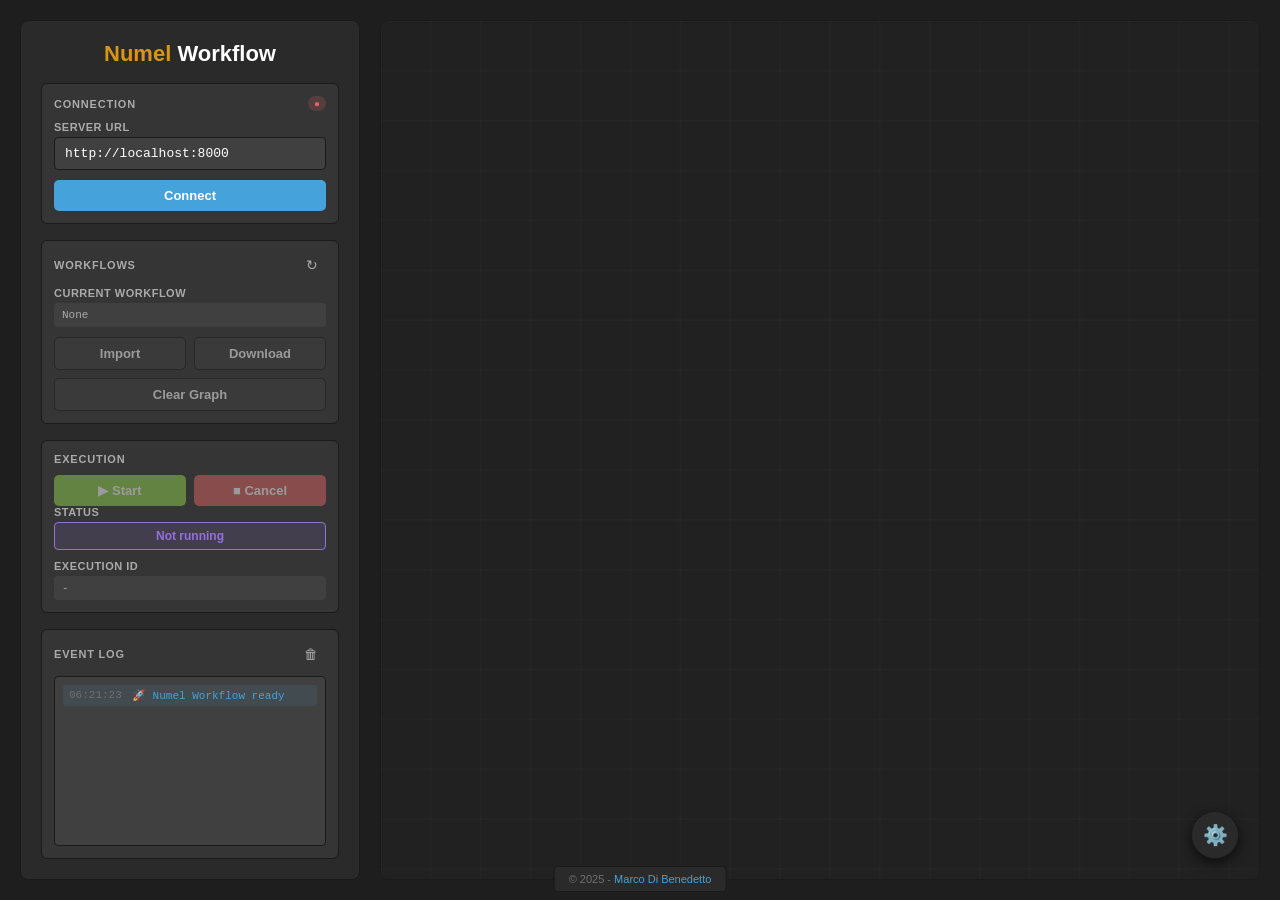
==== web/index.html @ e230c74b "mods." ====
<!DOCTYPE html>
<html lang="en">
	<head>
		<meta charset="UTF-8">
		<meta name="viewport" content="width=device-width, initial-scale=1.0">
		<title>Numel Workflow</title>

		<link rel="stylesheet" href="schemagraph/schemagraph-themes.css">
		<link rel="stylesheet" href="schemagraph/schemagraph-canvas.css">
		<link rel="stylesheet" href="schemagraph/schemagraph-ui.css">
		<link rel="stylesheet" href="numel-workflow.css">
	</head>
	<body>
		<!-- Left Panel: Controls -->
		<div class="nw-panel">
			<h1 class="nw-title">
				<span class="nw-brand">Numel</span> Workflow
			</h1>

			<!-- Connection Section -->
			<section class="nw-section">
				<div class="nw-section-header">
					<h3 class="nw-section-title">Connection</h3>
					<span id="wsStatus" class="nw-ws-badge disconnected">●</span>
				</div>
				<div class="nw-field">
					<label for="serverUrl">Server URL</label>
					<input type="url" id="serverUrl" value="http://localhost:8000" placeholder="http://localhost:8000">
				</div>
				<button id="connectBtn" class="nw-btn nw-btn-primary nw-btn-block">
					Connect
				</button>
			</section>

			<!-- Workflow Library Section -->
			<section class="nw-section">
				<div class="nw-section-header">
					<h3 class="nw-section-title">Workflows</h3>
					<button id="refreshListBtn" class="nw-btn-icon" title="Refresh list">↻</button>
				</div>

				<!-- Mode Switch -->
				<div class="nw-switch-row" style="display: none;">
					<label class="nw-switch">
						<input type="checkbox" id="singleModeSwitch" checked>
						<span class="nw-switch-slider"></span>
					</label>
					<span class="nw-switch-label">Single workflow mode</span>
				</div>

				<!-- Multi-workflow controls (default) -->
				<div id="multiWorkflowControls" style="display: none;">
					<select id="workflowSelect" class="nw-select" disabled>
						<option value="">-- Select workflow --</option>
					</select>
					<div class="nw-btn-row">
						<button id="loadWorkflowBtn" class="nw-btn nw-btn-secondary" disabled>Load</button>
						<button id="uploadWorkflowBtn" class="nw-btn nw-btn-secondary" disabled>Upload</button>
						<button id="downloadWorkflowBtn" class="nw-btn nw-btn-secondary" disabled>Download</button>
						<button id="removeWorkflowBtn" class="nw-btn nw-btn-danger" disabled>Remove</button>
					</div>
				</div>

				<!-- Single workflow controls -->
				<div id="singleWorkflowControls">
					<div class="nw-field">
						<label>Current Workflow</label>
						<div id="singleWorkflowName" class="nw-mono-text">None</div>
					</div>
					<div class="nw-btn-row">
						<button id="singleImportBtn" class="nw-btn nw-btn-secondary" disabled>Import</button>
						<button id="singleDownloadBtn" class="nw-btn nw-btn-secondary" disabled>Download</button>
					</div>
				</div>

				<!-- Clear button (both modes) -->
				<button id="clearWorkflowBtn" class="nw-btn nw-btn-secondary nw-btn-block" disabled style="margin-top: 8px;">
					Clear Graph
				</button>

				<input type="file" id="workflowFileInput" accept=".json" style="display:none;">
				<input type="file" id="singleWorkflowFileInput" accept=".json" style="display:none;">
			</section>

			<!-- Execution Section -->
			<section class="nw-section">
				<div class="nw-section-header">
					<h3 class="nw-section-title">Execution</h3>
				</div>
				<div class="nw-btn-row">
					<button id="startBtn" class="nw-btn nw-btn-success" disabled>▶ Start</button>
					<button id="cancelBtn" class="nw-btn nw-btn-danger" disabled>■ Cancel</button>
				</div>
				<div class="nw-field">
					<label>Status</label>
					<div id="execStatus" class="nw-status idle">Not running</div>
				</div>
				<div class="nw-field">
					<label>Execution ID</label>
					<div id="execId" class="nw-mono-text">-</div>
				</div>
			</section>

			<!-- Event Log Section -->
			<section class="nw-section nw-section-grow">
				<div class="nw-section-header">
					<h3 class="nw-section-title">Event Log</h3>
					<button id="clearLogBtn" class="nw-btn-icon" title="Clear log">🗑</button>
				</div>
				<div id="eventLog" class="nw-event-log"></div>
			</section>
		</div>

		<!-- Right Panel: Graph Canvas -->
		<div class="nw-canvas-panel">
			<div class="sg-canvas-container">
				<canvas id="sg-main-canvas"></canvas>
				<div id="sg-contextMenu" class="sg-context-menu"></div>
				<input type="text" id="sg-nodeInput" class="sg-node-input-overlay">
			</div>
		</div>

		<!-- Remove Confirmation Modal -->
		<div id="removeModal" class="nw-modal" style="display:none;">
			<div class="nw-modal-content">
				<div class="nw-modal-header">
					<h3>Remove Workflow</h3>
					<button id="closeRemoveModalBtn" class="nw-modal-close">&times;</button>
				</div>
				<div class="nw-modal-body">
					<p id="removeModalPrompt">Are you sure you want to remove this workflow?</p>
				</div>
				<div class="nw-modal-footer">
					<button id="cancelRemoveBtn" class="nw-btn nw-btn-secondary">Cancel</button>
					<button id="confirmRemoveBtn" class="nw-btn nw-btn-danger">Remove</button>
				</div>
			</div>
		</div>

		<!-- User Input Modal -->
		<div id="userInputModal" class="nw-modal" style="display:none;">
			<div class="nw-modal-content">
				<div class="nw-modal-header">
					<h3>User Input Required</h3>
					<button id="closeModalBtn" class="nw-modal-close">&times;</button>
				</div>
				<div class="nw-modal-body">
					<p id="userInputPrompt">Please provide input:</p>
					<textarea id="userInputField" class="nw-textarea" rows="4"></textarea>
				</div>
				<div class="nw-modal-footer">
					<button id="cancelInputBtn" class="nw-btn nw-btn-secondary">Cancel</button>
					<button id="submitInputBtn" class="nw-btn nw-btn-primary">Submit</button>
				</div>
			</div>
		</div>

		<!-- Footer -->
		<div class="nw-footer">
			© 2025 - <a href="mailto:marco.dibenedetto@isti.cnr.it">Marco Di Benedetto</a>
		</div>

		<!--
		<div style="display: none;">
			<div class="sg-schema-manager">
				<div class="sg-schema-manager-title">📋 Registered Schemas:</div>
				<div id="sg-schemaList"></div>
			</div>
			<div class="sg-node-types" id="sg-nodeTypes">
				<strong>Registered Node Types:</strong> <span id="sg-nodeTypesList">None</span>
			</div>
		</div>
		-->

		<!-- Scripts -->
		<script src="schemagraph/schemagraph.js"></script>
		<script src="schemagraph/schemagraph-extensions-core.js"></script>
		<script src="schemagraph/schemagraph-events-ext.js"></script>
		<script src="schemagraph/schemagraph-interactive-ext.js"></script>
		<script src="schemagraph/schemagraph-decorators-ext.js"></script>
		<script src="schemagraph/schemagraph-chat-ext.js"></script>
		<script src="schemagraph/schemagraph-media-preview-ext.js"></script>
		<script src="schemagraph/schemagraph-data-ext.js"></script>
		<script src="schemagraph/schemagraph-preview-ext.js"></script>
		<script src="schemagraph/schemagraph-workflow-ext.js"></script>

		<script src="numel-workflow.js"></script>
		<script src="numel-workflow-ui.js"></script>
	</body>
</html>
---- web/schemagraph/schemagraph-themes.css ----
/* ========================================================================
   SCHEMAGRAPH THEMES - Theme Variables Only
   Can be included standalone for theme support
   ======================================================================== */

:root {
  /* Dark Theme (Default) */
  --sg-bg-primary: #1e1e1e;
  --sg-bg-secondary: #2a2a2a;
  --sg-bg-tertiary: #353535;
  --sg-bg-quaternary: #404040;
  --sg-canvas-bg: #212121;
  
  --sg-border-color: #1a1a1a;
  --sg-border-highlight: #46a2da;
  
  --sg-text-primary: #ffffff;
  --sg-text-secondary: #aaaaaa;
  --sg-text-tertiary: #707070;
  --sg-text-quaternary: #505050;
  
  --sg-node-bg: #2a2a2a;
  --sg-node-bg-selected: #354a5f;
  --sg-node-header: #4a5568;
  --sg-node-shadow: rgba(0, 0, 0, 0.5);
  
  --sg-accent-blue: #46a2da;
  --sg-accent-blue-light: #82c4ec;
  --sg-accent-purple: #9370db;
  --sg-accent-purple-light: #b19cd9;
  --sg-accent-green: #92d050;
  --sg-accent-red: #dc6464;
  --sg-accent-orange: #d89614;
  --sg-accent-yellow: #ffd700;
  
  --sg-slot-input: #7a7;
  --sg-slot-output: #66d;
  --sg-slot-default: #999;
  --sg-slot-connected: #afa;
  
  --sg-link-color: #9a9;
  --sg-link-selected: #efe;
  
  --sg-error-bg: rgba(220, 100, 100, 0.2);
  --sg-error-border: #dc6464;
  --sg-error-text: #ff9999;
  
  --sg-grid-color: rgba(255, 255, 255, 0.03);
}

[data-theme="light"] {
  --sg-bg-primary: #f0f0f0;
  --sg-bg-secondary: #ffffff;
  --sg-bg-tertiary: #e8e8e8;
  --sg-bg-quaternary: #d8d8d8;
  --sg-canvas-bg: #e8e8e8;
  
  --sg-border-color: #c0c0c0;
  --sg-border-highlight: #2563eb;
  
  --sg-text-primary: #1a1a1a;
  --sg-text-secondary: #4a4a4a;
  --sg-text-tertiary: #808080;
  --sg-text-quaternary: #a0a0a0;
  
  --sg-node-bg: #ffffff;
  --sg-node-bg-selected: #e3f2fd;
  --sg-node-header: #90caf9;
  --sg-node-shadow: rgba(0, 0, 0, 0.2);
  
  --sg-accent-blue: #2196f3;
  --sg-accent-blue-light: #64b5f6;
  --sg-accent-purple: #9c27b0;
  --sg-accent-purple-light: #ba68c8;
  --sg-accent-green: #4caf50;
  --sg-accent-red: #f44336;
  --sg-accent-orange: #ff9800;
  --sg-accent-yellow: #ffc107;
  
  --sg-slot-input: #4a4;
  --sg-slot-output: #44a;
  --sg-slot-default: #888;
  --sg-slot-connected: #6c6;
  
  --sg-link-color: #888;
  --sg-link-selected: #333;
  
  --sg-error-bg: rgba(244, 67, 54, 0.1);
  --sg-error-border: #f44336;
  --sg-error-text: #c62828;
  
  --sg-grid-color: rgba(0, 0, 0, 0.05);
}

[data-theme="ocean"] {
  --sg-bg-primary: #0d1b2a;
  --sg-bg-secondary: #1b263b;
  --sg-bg-tertiary: #273852;
  --sg-bg-quaternary: #344966;
  --sg-canvas-bg: #0d1b2a;
  
  --sg-border-color: #1b263b;
  --sg-border-highlight: #00b4d8;
  
  --sg-text-primary: #e0fbfc;
  --sg-text-secondary: #b0d8e0;
  --sg-text-tertiary: #778da9;
  --sg-text-quaternary: #415a77;
  
  --sg-node-bg: #1b263b;
  --sg-node-bg-selected: #2d4a68;
  --sg-node-header: #415a77;
  --sg-node-shadow: rgba(0, 0, 0, 0.6);
  
  --sg-accent-blue: #00b4d8;
  --sg-accent-blue-light: #48cae4;
  --sg-accent-purple: #7209b7;
  --sg-accent-purple-light: #9d4edd;
  --sg-accent-green: #06ffa5;
  --sg-accent-red: #e63946;
  --sg-accent-orange: #f77f00;
  --sg-accent-yellow: #ffd60a;
  
  --sg-slot-input: #06ffa5;
  --sg-slot-output: #00b4d8;
  --sg-slot-default: #778da9;
  --sg-slot-connected: #48cae4;
  
  --sg-link-color: #48cae4;
  --sg-link-selected: #90e0ef;
  
  --sg-error-bg: rgba(230, 57, 70, 0.2);
  --sg-error-border: #e63946;
  --sg-error-text: #ff6b6b;
  
  --sg-grid-color: rgba(0, 180, 216, 0.05);
}
---- web/schemagraph/schemagraph-canvas.css ----
/* ========================================================================
   SCHEMAGRAPH CANVAS - Core Canvas & Graph Functionality
   Can be included standalone for embedding the graph in other pages
   Requires: schemagraph-themes.css
   ======================================================================== */

/* Canvas Container */
.sg-canvas-container {
  display: flex;
  justify-content: center;
  align-items: center;
  position: relative;
  width: 100%;
  height: 100%;
  overflow: hidden;
  background: var(--sg-canvas-bg, #212121);
  border-radius: 6px;
}

.sg-canvas-container canvas {
  display: block;
  cursor: default;
  width: 100%;
  height: 100%;
}

.sg-canvas-container canvas.connecting {
  cursor: crosshair;
}

.sg-canvas-container canvas.dragging {
  cursor: grabbing;
}

/* Context Menu */
.sg-context-menu {
  position: fixed;
  background: var(--sg-bg-secondary, #2a2a2a);
  border: 1px solid var(--sg-border-color, #1a1a1a);
  border-radius: 4px;
  padding: 4px 0;
  min-width: 180px;
  max-height: 400px;
  overflow-y: auto;
  z-index: 1000;
  display: none;
  box-shadow: 0 4px 16px rgba(0, 0, 0, 0.6);
  font-size: 12px;
  font-family: 'Segoe UI', Tahoma, Geneva, Verdana, sans-serif;
}

.sg-context-menu.show {
  display: block;
}

.sg-context-menu-category {
  padding: 6px 12px;
  font-size: 10px;
  color: var(--sg-text-tertiary, #707070);
  font-weight: 600;
  text-transform: uppercase;
  letter-spacing: 0.5px;
  border-bottom: 1px solid var(--sg-border-color, #1a1a1a);
  margin-bottom: 2px;
  background: var(--sg-bg-tertiary, #353535);
}

.sg-context-menu-item {
  padding: 6px 16px;
  cursor: pointer;
  font-size: 12px;
  color: var(--sg-text-secondary, #aaaaaa);
  transition: all 0.1s ease;
  border-left: 3px solid transparent;
}

.sg-context-menu-item:hover {
  background: var(--sg-bg-tertiary, #353535);
  color: var(--sg-text-primary, #ffffff);
  border-left-color: var(--sg-accent-blue, #46a2da);
}

.sg-context-menu-delete {
  color: var(--sg-accent-red, #dc6464);
}

.sg-context-menu-delete:hover {
  background: var(--sg-accent-red, #dc6464);
  color: var(--sg-text-primary, #ffffff);
  border-left-color: var(--sg-accent-red, #dc6464);
}

/* Node Input Overlay */
.sg-node-input-overlay {
  position: fixed;
  background: var(--sg-bg-secondary, #2a2a2a);
  border: 2px solid var(--sg-accent-blue, #46a2da);
  padding: 8px 12px;
  font-family: 'Courier New', monospace;
  font-size: 12px;
  color: var(--sg-text-primary, #ffffff);
  outline: none;
  z-index: 1000;
  display: none;
  border-radius: 6px;
  box-shadow: 0 4px 16px rgba(0, 0, 0, 0.6), 
              0 0 0 1px rgba(70, 162, 218, 0.3);
  backdrop-filter: blur(4px);
  transition: all 0.2s ease;
}

.sg-node-input-overlay.show {
  display: block;
  animation: sg-inputFadeIn 0.2s ease;
}

.sg-node-input-overlay:focus {
  border-color: var(--sg-accent-blue-light, #82c4ec);
  box-shadow: 0 6px 20px rgba(0, 0, 0, 0.7), 
              0 0 0 3px rgba(70, 162, 218, 0.4);
}

@keyframes sg-inputFadeIn {
  from {
    opacity: 0;
    transform: translateY(-2px) scale(0.98);
  }
  to {
    opacity: 1;
    transform: translateY(0) scale(1);
  }
}

/* Zoom Indicator */
/*
.sg-zoom-indicator {
  position: fixed;
  bottom: 70px;
  right: 30px;
  background: var(--sg-bg-secondary, #2a2a2a);
  border: 1px solid var(--sg-border-color, #1a1a1a);
  padding: 6px 10px;
  border-radius: 3px;
  font-size: 11px;
  z-index: 100;
  box-shadow: 0 2px 8px rgba(0, 0, 0, 0.4);
  font-family: 'Courier New', monospace;
  font-weight: 600;
  display: flex;
  align-items: center;
  gap: 8px;
  color: var(--sg-text-primary, #ffffff);
  border-radius: 6px;
}

.sg-zoom-value {
  color: var(--sg-accent-blue, #46a2da);
}

.sg-zoom-reset-btn {
  background: var(--sg-bg-tertiary, #353535);
  color: var(--sg-text-primary, #ffffff);
  border: 1px solid var(--sg-border-color, #1a1a1a);
  padding: 2px 6px;
  border-radius: 6px;
  cursor: pointer;
  font-size: 14px;
  transition: all 0.15s ease;
  line-height: 1;
}

.sg-zoom-reset-btn:hover {
  background: var(--sg-bg-quaternary, #404040);
  border-color: var(--sg-border-highlight, #46a2da);
  transform: scale(1.1);
}

.sg-zoom-reset-btn:active {
  transform: scale(0.95);
}
*/

/* Scrollbar Styling */
.sg-context-menu::-webkit-scrollbar {
  width: 10px;
  height: 10px;
}

.sg-context-menu::-webkit-scrollbar-track {
  background: var(--sg-bg-tertiary, #353535);
}

.sg-context-menu::-webkit-scrollbar-thumb {
  background: var(--sg-bg-quaternary, #404040);
  border-radius: 2px;
}

.sg-context-menu::-webkit-scrollbar-thumb:hover {
  background: var(--sg-text-tertiary, #707070);
}

.sg-schema-toggle-btn {
  padding: 4px 8px;
  border: none;
  border-radius: 4px;
  font-size: 11px;
  cursor: pointer;
  transition: all 0.2s;
}

.sg-schema-toggle-btn.enabled {
  background: var(--sg-accent-green);
  color: white;
}

.sg-schema-toggle-btn.disabled {
  background: var(--sg-text-tertiary);
  color: var(--sg-canvas-bg);
}

.sg-schema-toggle-btn:hover {
  opacity: 0.8;
  transform: scale(1.05);
}

/* ========================================================================
   TOOLBAR - Small Corner Toggle with Floating Panel
   ======================================================================== */

/* Small toggle button in corner */
.sg-toolbar-toggle-corner {
  position: absolute;
  bottom: 20px;
  right: 20px;
  width: 48px;
  height: 48px;
  background: var(--sg-bg-secondary, #2a2a2a);
  border: 1px solid var(--sg-border-color, #1a1a1a);
  border-radius: 50%;
  cursor: pointer;
  font-size: 20px;
  color: var(--sg-text-primary, #ffffff);
  display: flex;
  align-items: center;
  justify-content: center;
  z-index: 100;
  box-shadow: 0 4px 12px rgba(0, 0, 0, 0.6);
  transition: all 0.3s ease;
  animation: sg-toolbarToggleBounce 0.6s ease;
}

@keyframes sg-toolbarToggleBounce {
  0%, 100% {
    transform: translateY(0);
  }
  50% {
    transform: translateY(-8px);
  }
}

.sg-toolbar-toggle-corner:hover {
  background: var(--sg-bg-tertiary, #353535);
  transform: scale(1.1);
  box-shadow: 0 6px 16px rgba(0, 0, 0, 0.8);
}

.sg-toolbar-toggle-corner:active {
  transform: scale(0.95);
}

.sg-toolbar-toggle-corner.active {
  background: var(--sg-accent-blue, #46a2da);
  border-color: var(--sg-accent-blue, #46a2da);
}

.sg-toolbar-toggle-icon {
  line-height: 1;
}

/* Floating toolbar panel */
.sg-toolbar-panel {
  position: absolute;
  bottom: 80px;
  right: 20px;
  background: var(--sg-bg-secondary, #2a2a2a);
  border: 1px solid var(--sg-border-color, #1a1a1a);
  border-radius: 8px;
  box-shadow: 0 8px 24px rgba(0, 0, 0, 0.6);
  z-index: 99;
  display: none;
  flex-direction: column;
  max-width: 90vw;
  max-height: 70vh;
  opacity: 0;
  transform: translateY(10px) scale(0.95);
  transition: opacity 0.3s ease, transform 0.3s ease;
}

.sg-toolbar-panel.show {
  display: flex;
  animation: sg-toolbarSlideIn 0.3s ease forwards;
}

@keyframes sg-toolbarSlideIn {
  from {
    opacity: 0;
    transform: translateY(10px) scale(0.95);
  }
  to {
    opacity: 1;
    transform: translateY(0) scale(1);
  }
}

.sg-toolbar-panel.hiding {
  animation: sg-toolbarSlideOut 0.3s ease forwards;
}

@keyframes sg-toolbarSlideOut {
  from {
    opacity: 1;
    transform: translateY(0) scale(1);
  }
  to {
    opacity: 0;
    transform: translateY(10px) scale(0.95);
  }
}

.sg-toolbar-header {
  display: flex;
  justify-content: space-between;
  align-items: center;
  padding: 10px 12px;
  background: var(--sg-bg-tertiary, #353535);
  border-bottom: 1px solid var(--sg-border-color, #1a1a1a);
  border-radius: 8px 8px 0 0;
}

.sg-toolbar-title {
  font-size: 12px;
  font-weight: 600;
  color: var(--sg-text-primary, #ffffff);
  text-transform: uppercase;
  letter-spacing: 0.5px;
}

.sg-toolbar-close {
  background: var(--sg-accent-red, #dc6464);
  color: var(--sg-text-primary, #ffffff);
  border: none;
  padding: 2px 8px;
  border-radius: 4px;
  cursor: pointer;
  font-size: 14px;
  font-weight: bold;
  transition: all 0.15s ease;
  line-height: 1;
}

.sg-toolbar-close:hover {
  background: #ff4444;
  transform: scale(1.1);
}

.sg-toolbar-close:active {
  transform: scale(0.95);
}

.sg-toolbar-content {
  display: flex;
  flex-wrap: wrap;
  gap: 8px;
  padding: 12px;
  align-items: center;
  max-height: calc(70vh - 50px);
  overflow-y: auto;
  overflow-x: hidden;
}

.sg-toolbar-section {
  display: flex;
  align-items: center;
  gap: 6px;
  padding: 4px 8px;
  background: var(--sg-bg-tertiary, #353535);
  border-radius: 6px;
  border: 1px solid var(--sg-border-color, #1a1a1a);
  animation: sg-toolbarItemFadeIn 0.4s ease backwards;
}

@keyframes sg-toolbarItemFadeIn {
  from {
    opacity: 0;
    transform: translateY(-5px);
  }
  to {
    opacity: 1;
    transform: translateY(0);
  }
}

/* Stagger animation for sections */
.sg-toolbar-section:nth-child(2) { animation-delay: 0.05s; }
.sg-toolbar-section:nth-child(4) { animation-delay: 0.1s; }
.sg-toolbar-section:nth-child(6) { animation-delay: 0.15s; }
.sg-toolbar-section:nth-child(8) { animation-delay: 0.2s; }
.sg-toolbar-section:nth-child(10) { animation-delay: 0.25s; }
.sg-toolbar-section:nth-child(12) { animation-delay: 0.3s; }
.sg-toolbar-section:nth-child(14) { animation-delay: 0.35s; }

.sg-toolbar-label {
  font-size: 10px;
  color: var(--sg-text-tertiary, #707070);
  font-weight: 600;
  text-transform: uppercase;
  letter-spacing: 0.3px;
  white-space: nowrap;
}

.sg-toolbar-btn {
  background: var(--sg-bg-quaternary, #404040);
  color: var(--sg-text-primary, #ffffff);
  border: 1px solid var(--sg-border-color, #1a1a1a);
  padding: 4px 10px;
  border-radius: 4px;
  cursor: pointer;
  font-size: 11px;
  transition: all 0.15s ease;
  white-space: nowrap;
  font-weight: 500;
}

.sg-toolbar-btn:hover {
  background: var(--sg-accent-blue, #46a2da);
  border-color: var(--sg-accent-blue, #46a2da);
  transform: translateY(-1px);
}

.sg-toolbar-btn:active {
  transform: translateY(0);
}

.sg-toolbar-btn-primary {
  background: var(--sg-accent-blue, #46a2da);
  border-color: var(--sg-accent-blue, #46a2da);
}

.sg-toolbar-btn-primary:hover {
  background: var(--sg-accent-blue-light, #82c4ec);
  border-color: var(--sg-accent-blue-light, #82c4ec);
}

.sg-toolbar-btn-toggle {
  background: var(--sg-bg-quaternary, #404040);
  transition: all 0.2s ease;
}

.sg-toolbar-btn-toggle.active {
  background: var(--sg-accent-blue, #46a2da);
  border-color: var(--sg-accent-blue, #46a2da);
}

.sg-toolbar-select {
  background: var(--sg-bg-quaternary, #404040);
  color: var(--sg-text-primary, #ffffff);
  border: 1px solid var(--sg-border-color, #1a1a1a);
  padding: 4px 8px;
  border-radius: 4px;
  cursor: pointer;
  font-size: 11px;
  outline: none;
  transition: all 0.15s ease;
}

.sg-toolbar-select:hover {
  background: var(--sg-bg-tertiary, #353535);
  border-color: var(--sg-accent-blue, #46a2da);
}

.sg-toolbar-select:focus {
  border-color: var(--sg-accent-blue, #46a2da);
  box-shadow: 0 0 0 2px rgba(70, 162, 218, 0.2);
}

.sg-toolbar-status {
  font-size: 9px;
  color: var(--sg-text-tertiary, #707070);
  font-style: italic;
  max-width: 120px;
  overflow: hidden;
  text-overflow: ellipsis;
  white-space: nowrap;
}

.sg-toolbar-zoom-value {
  font-family: 'Courier New', monospace;
  font-weight: 700;
  font-size: 12px;
  color: var(--sg-accent-blue, #46a2da);
  min-width: 45px;
  text-align: center;
}

.sg-toolbar-divider {
  width: 1px;
  height: 24px;
  background: var(--sg-border-color, #1a1a1a);
  margin: 0 4px;
}

.sg-toolbar-toggle-label {
  font-size: 10px;
}

/* Voice button active state */
#sg-voiceStopBtn {
  background: var(--sg-accent-red, #dc6464);
  border-color: var(--sg-accent-red, #dc6464);
  animation: sg-pulse 1.5s infinite;
}

@keyframes sg-pulse {
  0%, 100% { opacity: 1; }
  50% { opacity: 0.6; }
}

/* Responsive adjustments */
@media (max-width: 1200px) {
  .sg-toolbar-panel {
    max-width: 95vw;
  }
}

@media (max-width: 768px) {
  .sg-toolbar-toggle-corner {
    bottom: 10px;
    right: 10px;
    width: 44px;
    height: 44px;
    font-size: 18px;
  }
  
  .sg-toolbar-panel {
    bottom: 65px;
    right: 10px;
    left: 10px;
    max-width: none;
  }
  
  .sg-toolbar-section {
    flex-wrap: wrap;
  }
}

/* Scrollbar for toolbar content */
.sg-toolbar-content::-webkit-scrollbar {
  width: 6px;
  height: 6px;
}

.sg-toolbar-content::-webkit-scrollbar-track {
  background: var(--sg-bg-tertiary, #353535);
}

.sg-toolbar-content::-webkit-scrollbar-thumb {
  background: var(--sg-bg-quaternary, #404040);
  border-radius: 3px;
}

.sg-toolbar-content::-webkit-scrollbar-thumb:hover {
  background: var(--sg-text-tertiary, #707070);
}


/* Locking */
.sg-locked {
	cursor: not-allowed !important;
}

.sg-locked.dragging {
	cursor: grabbing !important;
}
---- web/schemagraph/schemagraph-ui.css ----
/* ========================================================================
   SCHEMAGRAPH UI - Application Chrome & Controls
   Optional: Include only if you want the full SchemaGraph interface
   Requires: schemagraph-themes.css, schemagraph-canvas.css
   ======================================================================== */

/* Base Reset */
.sg-app {
  margin: 0;
  padding: 0;
  box-sizing: border-box;
}

.sg-app *,
.sg-app *::before,
.sg-app *::after {
  box-sizing: inherit;
}

/* App Layout */
.sg-app {
  font-family: 'Segoe UI', Tahoma, Geneva, Verdana, sans-serif;
  background: var(--sg-bg-primary, #1e1e1e);
  color: var(--sg-text-primary, #ffffff);
  overflow: hidden;
  transition: background-color 0.3s ease, color 0.3s ease;
  display: flex;
  flex-direction: column;
  height: 100vh;
}

/* Header */
.sg-header {
  padding: 12px 16px;
  border-bottom: 1px solid var(--sg-border-color, #1a1a1a);
  background: var(--sg-bg-secondary, #2a2a2a);
  transition: background-color 0.3s ease, border-color 0.3s ease;
  flex-shrink: 0;
  box-shadow: 0 2px 4px rgba(0, 0, 0, 0.3);
}

.sg-header-top {
  display: flex;
  justify-content: space-between;
  align-items: center;
  margin-bottom: 8px;
}

.sg-header h1 {
  margin: 0;
  font-size: 20px;
  font-weight: 600;
  color: var(--sg-text-primary, #ffffff);
  letter-spacing: 0.5px;
}

.sg-header-actions {
  display: flex;
  gap: 6px;
  align-items: center;
}

/* Control Panel */
.sg-control-panel {
  display: flex;
  gap: 8px;
  align-items: center;
  flex-wrap: wrap;
}

.sg-voice-controls {
  display: flex;
  gap: 4px;
  align-items: center;
  padding: 4px 8px;
  background: var(--sg-bg-tertiary, #353535);
  border: 1px solid var(--sg-border-color, #1a1a1a);
  border-radius: 6px;
}

.sg-voice-btn {
  background: var(--sg-bg-quaternary, #404040);
  color: var(--sg-text-primary, #ffffff);
  border: 1px solid var(--sg-border-color, #1a1a1a);
  padding: 4px 8px;
  border-radius: 6px;
  cursor: pointer;
  font-size: 11px;
  transition: all 0.15s ease;
}

.sg-voice-btn:hover {
  background: var(--sg-accent-blue, #46a2da);
  border-color: var(--sg-accent-blue, #46a2da);
}

.sg-voice-btn.active {
  background: var(--sg-accent-red, #dc6464);
  border-color: var(--sg-accent-red, #dc6464);
  animation: sg-pulse 1s infinite;
}

@keyframes sg-pulse {
  0%, 100% { opacity: 1; }
  50% { opacity: 0.7; }
}

.sg-voice-status {
  font-size: 10px;
  color: var(--sg-text-tertiary, #707070);
  font-style: italic;
}

.sg-divider {
  width: 1px;
  height: 20px;
  background: var(--sg-border-color, #1a1a1a);
  margin: 0 4px;
}

/* Text Scaling Toggle */
.sg-text-scaling-toggle {
  display: flex;
  align-items: center;
  gap: 6px;
  background: var(--sg-bg-tertiary, #353535);
  color: var(--sg-text-primary, #ffffff);
  border: 1px solid var(--sg-border-color, #1a1a1a);
  padding: 6px 12px;
  border-radius: 3px;
  cursor: pointer;
  font-size: 12px;
  transition: all 0.15s ease;
  font-weight: 500;
  box-shadow: 0 1px 3px rgba(0, 0, 0, 0.3);
}

.sg-text-scaling-toggle:hover {
  background: var(--sg-bg-quaternary, #404040);
  border-color: var(--sg-border-highlight, #46a2da);
  box-shadow: 0 2px 4px rgba(0, 0, 0, 0.4);
}

.sg-text-scaling-toggle:active {
  transform: translateY(1px);
  box-shadow: 0 1px 2px rgba(0, 0, 0, 0.3);
}

.sg-text-scaling-toggle.scaled {
  background: var(--sg-accent-blue, #46a2da);
  border-color: var(--sg-accent-blue, #46a2da);
  color: #ffffff;
}

.sg-text-scaling-toggle.scaled:hover {
  background: var(--sg-accent-blue-light, #82c4ec);
  border-color: var(--sg-accent-blue-light, #82c4ec);
}

.sg-text-scaling-icon {
  font-size: 14px;
  display: flex;
  align-items: center;
}

.sg-text-scaling-label {
  font-size: 11px;
  font-weight: 600;
  text-transform: uppercase;
  letter-spacing: 0.3px;
}

/* Analytics Panel */
.sg-analytics-panel {
  position: fixed;
  top: 80px;
  right: 16px;
  width: 280px;
  background: var(--sg-bg-secondary, #2a2a2a);
  border: 1px solid var(--sg-border-color, #1a1a1a);
  border-radius: 8px;
  padding: 12px;
  box-shadow: 0 4px 12px rgba(0, 0, 0, 0.6);
  z-index: 1000;
  display: none;
  max-height: 500px;
  overflow-y: auto;
  opacity: 0;
  transform: translateX(20px) scale(0.95);
  transition: opacity 0.3s ease, transform 0.3s ease;
}

.sg-analytics-panel.show {
  display: block;
  animation: sg-analyticsSlideIn 0.3s ease forwards;
}

@keyframes sg-analyticsSlideIn {
  from {
    opacity: 0;
    transform: translateX(20px) scale(0.95);
  }
  to {
    opacity: 1;
    transform: translateX(0) scale(1);
  }
}

/* Fade out animation when closing */
.sg-analytics-panel.hiding {
  animation: sg-analyticsSlideOut 0.3s ease forwards;
}

@keyframes sg-analyticsSlideOut {
  from {
    opacity: 1;
    transform: translateX(0) scale(1);
  }
  to {
    opacity: 0;
    transform: translateX(20px) scale(0.95);
  }
}

.sg-analytics-header {
  display: flex;
  justify-content: space-between;
  align-items: center;
  margin-bottom: 12px;
  padding-bottom: 8px;
  border-bottom: 1px solid var(--sg-border-color, #1a1a1a);
}

.sg-analytics-title {
  font-weight: 600;
  font-size: 12px;
  color: var(--sg-text-primary, #ffffff);
  text-transform: uppercase;
  letter-spacing: 0.5px;
}

.sg-analytics-close {
  background: var(--sg-accent-red, #dc6464);
  color: var(--sg-text-primary, #ffffff);
  border: none;
  padding: 2px 8px;
  border-radius: 4px;
  cursor: pointer;
  font-size: 14px;
  font-weight: bold;
  transition: all 0.15s ease;
  line-height: 1;
}

.sg-analytics-close:hover {
  background: #ff4444;
  transform: scale(1.1);
}

.sg-analytics-close:active {
  transform: scale(0.95);
}

.sg-analytics-metric {
  display: flex;
  justify-content: space-between;
  padding: 4px 0;
  font-size: 11px;
  border-bottom: 1px solid var(--sg-border-color, #1a1a1a);
  animation: sg-metricFadeIn 0.3s ease backwards;
}

@keyframes sg-metricFadeIn {
  from {
    opacity: 0;
    transform: translateX(-10px);
  }
  to {
    opacity: 1;
    transform: translateX(0);
  }
}

/* Stagger animation for metrics */
.sg-analytics-metric:nth-child(1) { animation-delay: 0.05s; }
.sg-analytics-metric:nth-child(2) { animation-delay: 0.1s; }
.sg-analytics-metric:nth-child(3) { animation-delay: 0.15s; }
.sg-analytics-metric:nth-child(4) { animation-delay: 0.2s; }

.sg-analytics-metric:last-child {
  border-bottom: none;
}

.sg-analytics-metric-name {
  color: var(--sg-text-secondary, #aaaaaa);
}

.sg-analytics-metric-value {
  color: var(--sg-accent-blue, #46a2da);
  font-weight: 600;
  font-family: 'Courier New', monospace;
}

.sg-analytics-section {
  margin-top: 12px;
  padding-top: 12px;
  border-top: 1px solid var(--sg-border-color, #1a1a1a);
}

.sg-analytics-section:first-child {
  margin-top: 0;
  padding-top: 0;
  border-top: none;
}

.sg-analytics-section-title {
  font-size: 10px;
  color: var(--sg-text-tertiary, #707070);
  text-transform: uppercase;
  letter-spacing: 0.5px;
  margin-bottom: 8px;
  font-weight: 600;
}

.sg-analytics-btn {
  width: 100%;
  margin-top: 8px;
  padding: 6px;
  background: var(--sg-bg-quaternary, #404040);
  color: var(--sg-text-primary, #ffffff);
  border: 1px solid var(--sg-border-color, #1a1a1a);
  border-radius: 4px;
  cursor: pointer;
  font-size: 10px;
  transition: all 0.15s ease;
  font-weight: 500;
}

.sg-analytics-btn:hover {
  background: var(--sg-accent-blue, #46a2da);
  border-color: var(--sg-accent-blue, #46a2da);
  transform: translateY(-1px);
}

.sg-analytics-btn:active {
  transform: translateY(0);
}

/* Scrollbar for analytics panel */
.sg-analytics-panel::-webkit-scrollbar {
  width: 8px;
}

.sg-analytics-panel::-webkit-scrollbar-track {
  background: var(--sg-bg-tertiary, #353535);
  border-radius: 4px;
}

.sg-analytics-panel::-webkit-scrollbar-thumb {
  background: var(--sg-bg-quaternary, #404040);
  border-radius: 4px;
}

.sg-analytics-panel::-webkit-scrollbar-thumb:hover {
  background: var(--sg-text-tertiary, #707070);
}

/* Buttons & Controls */
.sg-action-btn {
  background: var(--sg-bg-tertiary, #353535);
  color: var(--sg-text-primary, #ffffff);
  border: 1px solid var(--sg-border-color, #1a1a1a);
  padding: 6px 12px;
  border-radius: 6px;
  cursor: pointer;
  font-size: 12px;
  transition: all 0.15s ease;
  font-weight: 500;
  box-shadow: 0 1px 3px rgba(0, 0, 0, 0.3);
}

.sg-action-btn:hover {
  background: var(--sg-bg-quaternary, #404040);
  border-color: var(--sg-border-highlight, #46a2da);
  box-shadow: 0 2px 4px rgba(0, 0, 0, 0.4);
}

.sg-action-btn:active {
  transform: translateY(1px);
  box-shadow: 0 1px 2px rgba(0, 0, 0, 0.3);
}

.sg-theme-btn {
  background: var(--sg-bg-tertiary, #353535);
  color: var(--sg-text-primary, #ffffff);
  border: 1px solid var(--sg-border-color, #1a1a1a);
  padding: 6px 12px;
  border-radius: 6px;
  cursor: pointer;
  font-size: 16px;
  transition: all 0.15s ease;
  box-shadow: 0 1px 3px rgba(0, 0, 0, 0.3);
}

.sg-theme-btn:hover {
  background: var(--sg-bg-quaternary, #404040);
  border-color: var(--sg-border-highlight, #46a2da);
  transform: scale(1.05);
}

.sg-layout-select,
.sg-drawing-style-select {
  background: var(--sg-bg-tertiary, #353535);
  color: var(--sg-text-primary, #ffffff);
  border: 1px solid var(--sg-border-color, #1a1a1a);
  padding: 6px 10px;
  border-radius: 6px;
  cursor: pointer;
  font-size: 12px;
  transition: all 0.15s ease;
  font-weight: 500;
  outline: none;
  box-shadow: 0 1px 3px rgba(0, 0, 0, 0.3);
}

.sg-layout-select:hover,
.sg-drawing-style-select:hover {
  background: var(--sg-bg-quaternary, #404040);
  border-color: var(--sg-border-highlight, #46a2da);
}

.sg-layout-select:focus,
.sg-drawing-style-select:focus {
  border-color: var(--sg-border-highlight, #46a2da);
  box-shadow: 0 0 0 2px rgba(70, 162, 218, 0.2);
}

.sg-drawing-style-select {
  min-width: 140px;
  border-radius: 6px;
}

.sg-status {
  font-size: 11px;
  color: var(--sg-text-tertiary, #707070);
  /* margin-bottom: 6px; */
}

.sg-status-value {
  color: var(--sg-accent-green, #92d050);
  font-weight: 600;
}

.sg-error-banner {
  margin-top: 8px;
  padding: 8px 12px;
  background: var(--sg-error-bg, rgba(220, 100, 100, 0.2));
  border: 1px solid var(--sg-error-border, #dc6464);
  border-radius: 3px;
  font-size: 11px;
  color: var(--sg-error-text, #ff9999);
  display: none;
  box-shadow: 0 2px 4px rgba(0, 0, 0, 0.2);
}

.sg-node-types {
  margin-top: 6px;
  font-size: 10px;
  color: var(--sg-text-tertiary, #707070);
  font-family: 'Courier New', monospace;
}

/* Schema Manager */
.sg-schema-manager {
  margin-top: 8px;
  padding: 8px;
  background: var(--sg-bg-tertiary, #353535);
  border-radius: 3px;
  border: 1px solid var(--sg-border-color, #1a1a1a);
  box-shadow: inset 0 1px 3px rgba(0, 0, 0, 0.3);
}

.sg-schema-manager-title {
  font-weight: 600;
  margin-bottom: 6px;
  font-size: 11px;
  color: var(--sg-text-primary, #ffffff);
  text-transform: uppercase;
  letter-spacing: 0.5px;
}

.sg-schema-item {
  display: flex;
  justify-content: space-between;
  align-items: center;
  padding: 6px 8px;
  margin: 3px 0;
  background: var(--sg-bg-quaternary, #404040);
  border-radius: 2px;
  font-size: 11px;
  border: 1px solid transparent;
  transition: all 0.15s ease;
}

.sg-schema-item:hover {
  border-color: var(--sg-border-highlight, #46a2da);
  background: var(--sg-bg-secondary, #2a2a2a);
}

.sg-schema-item-name {
  color: var(--sg-accent-blue, #46a2da);
  font-weight: 600;
  font-family: 'Courier New', monospace;
}

.sg-schema-item-count {
  color: var(--sg-text-tertiary, #707070);
  font-size: 10px;
  margin-left: 8px;
}

.sg-schema-remove-btn {
  background: var(--sg-accent-red, #dc6464);
  color: var(--sg-text-primary, #ffffff);
  border: none;
  padding: 3px 10px;
  border-radius: 2px;
  cursor: pointer;
  font-size: 10px;
  transition: all 0.15s ease;
  font-weight: 600;
  box-shadow: 0 1px 2px rgba(0, 0, 0, 0.3);
}

.sg-schema-remove-btn:hover {
  background: #ff4444;
  box-shadow: 0 2px 4px rgba(0, 0, 0, 0.4);
}

.sg-schema-remove-btn:active {
  transform: translateY(1px);
}

/* Dialog */
.sg-dialog-overlay {
  position: fixed;
  top: 0;
  left: 0;
  width: 100%;
  height: 100%;
  background: rgba(0, 0, 0, 0.75);
  display: none;
  justify-content: center;
  align-items: center;
  z-index: 2000;
  backdrop-filter: blur(2px);
}

.sg-dialog-overlay.show {
  display: flex;
}

.sg-dialog {
  background: var(--sg-bg-secondary, #2a2a2a);
  border: 1px solid var(--sg-border-highlight, #46a2da);
  border-radius: 4px;
  padding: 0;
  min-width: 400px;
  max-width: 600px;
  box-shadow: 0 8px 32px rgba(0, 0, 0, 0.7);
}

.sg-dialog-header {
  background: var(--sg-bg-tertiary, #353535);
  padding: 12px 16px;
  border-bottom: 1px solid var(--sg-border-color, #1a1a1a);
  font-size: 14px;
  font-weight: 600;
  color: var(--sg-text-primary, #ffffff);
  border-radius: 4px 4px 0 0;
  letter-spacing: 0.5px;
}

.sg-dialog-body {
  padding: 16px;
}

.sg-dialog-field {
  margin-bottom: 14px;
}

.sg-dialog-field label {
  display: block;
  margin-bottom: 4px;
  font-size: 11px;
  font-weight: 600;
  color: var(--sg-text-primary, #ffffff);
  text-transform: uppercase;
  letter-spacing: 0.5px;
}

.sg-dialog-field input,
.sg-dialog-select {
  width: 100%;
  padding: 8px 10px;
  background: var(--sg-bg-tertiary, #353535);
  border: 1px solid var(--sg-border-color, #1a1a1a);
  border-radius: 3px;
  color: var(--sg-text-primary, #ffffff);
  font-size: 12px;
  outline: none;
  transition: all 0.15s ease;
  font-family: 'Courier New', monospace;
}

.sg-dialog-field input:focus,
.sg-dialog-select:focus {
  border-color: var(--sg-accent-blue, #46a2da);
  background: var(--sg-bg-quaternary, #404040);
  box-shadow: 0 0 0 2px rgba(70, 162, 218, 0.2);
}

.sg-dialog-field small {
  display: block;
  margin-top: 4px;
  font-size: 10px;
  color: var(--sg-text-tertiary, #707070);
  font-style: italic;
}

.sg-dialog-footer {
  padding: 12px 16px;
  border-top: 1px solid var(--sg-border-color, #1a1a1a);
  display: flex;
  justify-content: flex-end;
  gap: 8px;
  background: var(--sg-bg-tertiary, #353535);
  border-radius: 0 0 4px 4px;
}

.sg-dialog-btn {
  padding: 6px 16px;
  border: none;
  border-radius: 3px;
  font-size: 12px;
  font-weight: 600;
  cursor: pointer;
  transition: all 0.15s ease;
  box-shadow: 0 2px 4px rgba(0, 0, 0, 0.3);
}

.sg-dialog-btn-cancel {
  background: var(--sg-bg-quaternary, #404040);
  color: var(--sg-text-secondary, #aaaaaa);
  border: 1px solid var(--sg-border-color, #1a1a1a);
}

.sg-dialog-btn-cancel:hover {
  background: var(--sg-bg-primary, #1e1e1e);
  color: var(--sg-text-primary, #ffffff);
}

.sg-dialog-btn-confirm {
  background: var(--sg-accent-blue, #46a2da);
  color: #ffffff;
}

.sg-dialog-btn-confirm:hover {
  background: var(--sg-accent-blue-light, #82c4ec);
  box-shadow: 0 3px 6px rgba(0, 0, 0, 0.4);
}

.sg-dialog-btn:active {
  transform: translateY(1px);
  box-shadow: 0 1px 2px rgba(0, 0, 0, 0.3);
}

/* Footer */
.sg-footer {
  padding: 12px 16px;
  border-top: 1px solid var(--sg-border-color, #1a1a1a);
  background: var(--sg-bg-secondary, #2a2a2a);
  font-size: 11px;
  overflow-y: auto;
  flex-shrink: 0;
  box-shadow: 0 -2px 4px rgba(0, 0, 0, 0.2);
}

.sg-footer ul {
  margin: 8px 0;
  padding-left: 20px;
}

.sg-footer li {
  margin: 4px 0;
  color: var(--sg-text-secondary, #aaaaaa);
  line-height: 1.4;
}

.sg-footer strong {
  color: var(--sg-text-primary, #ffffff);
  font-weight: 600;
  text-transform: uppercase;
  font-size: 10px;
  letter-spacing: 0.5px;
}

.sg-footer p {
  margin: 8px 0;
  color: var(--sg-text-tertiary, #707070);
  line-height: 1.4;
}

.sg-footer em {
  color: var(--sg-accent-blue, #46a2da);
  font-style: normal;
  font-weight: 600;
}

/* Scrollbar for UI Elements */
.sg-analytics-panel::-webkit-scrollbar,
.sg-footer::-webkit-scrollbar {
  width: 10px;
  height: 10px;
}

.sg-analytics-panel::-webkit-scrollbar-track,
.sg-footer::-webkit-scrollbar-track {
  background: var(--sg-bg-tertiary, #353535);
}

.sg-analytics-panel::-webkit-scrollbar-thumb,
.sg-footer::-webkit-scrollbar-thumb {
  background: var(--sg-bg-quaternary, #404040);
  border-radius: 2px;
}

.sg-analytics-panel::-webkit-scrollbar-thumb:hover,
.sg-footer::-webkit-scrollbar-thumb:hover {
  background: var(--sg-text-tertiary, #707070);
}

/* Dialog content styling */
#sg-messageDialogContent,
#sg-confirmDialogContent {
  font-size: 13px;
  color: var(--sg-text-primary);
  padding: 4px 0;
  min-height: 60px;
  max-height: 400px;
  overflow-y: auto;
}

/* Dialog animations */
.sg-dialog-overlay.show {
  animation: sg-dialogFadeIn 0.2s ease;
}

.sg-dialog-overlay.show .sg-dialog {
  animation: sg-dialogSlideIn 0.2s ease;
}

@keyframes sg-dialogFadeIn {
  from {
    opacity: 0;
  }
  to {
    opacity: 1;
  }
}

@keyframes sg-dialogSlideIn {
  from {
    transform: translateY(-20px) scale(0.95);
    opacity: 0;
  }
  to {
    transform: translateY(0) scale(1);
    opacity: 1;
  }
}

/* Confirm dialog specific styling */
#sg-confirmDialog .sg-dialog-btn-confirm {
  background: var(--sg-accent-orange);
}

#sg-confirmDialog .sg-dialog-btn-confirm:hover {
  background: var(--sg-accent-yellow);
}
---- web/numel-workflow.css ----
/* ========================================================================
   NUMEL WORKFLOW - Styles
   Uses SchemaGraph CSS variables (--sg-*) for theming
   ======================================================================== */

* {
	box-sizing: border-box;
}

body {
	font-family: 'Segoe UI', Tahoma, Geneva, Verdana, sans-serif;
	margin: 0;
	padding: 20px;
	background: var(--sg-bg-primary);
	color: var(--sg-text-primary);
	display: flex;
	gap: 20px;
	height: 100vh;
	overflow: hidden;
}

/* ========================================================================
   LEFT PANEL
   ======================================================================== */

.nw-panel {
	width: 340px;
	min-width: 300px;
	max-width: 400px;
	background: var(--sg-bg-secondary);
	border: 1px solid var(--sg-border-color);
	border-radius: 8px;
	padding: 20px;
	display: flex;
	flex-direction: column;
	gap: 16px;
	overflow-y: auto;
}

.nw-title {
	margin: 0;
	font-size: 22px;
	font-weight: 600;
	text-align: center;
	color: var(--sg-text-primary);
}

.nw-brand {
	color: var(--sg-accent-orange);
	font-weight: 700;
}

/* ========================================================================
   SECTIONS
   ======================================================================== */

.nw-section {
	background: var(--sg-bg-tertiary);
	border: 1px solid var(--sg-border-color);
	border-radius: 6px;
	padding: 12px;
}

.nw-section-grow {
	flex: 1;
	min-height: 150px;
	display: flex;
	flex-direction: column;
}

.nw-section-header {
	display: flex;
	justify-content: space-between;
	align-items: center;
	margin-bottom: 10px;
}

.nw-section-title {
	margin: 0;
	font-size: 11px;
	font-weight: 700;
	color: var(--sg-text-secondary);
	text-transform: uppercase;
	letter-spacing: 0.8px;
}

/* ========================================================================
   FORM ELEMENTS
   ======================================================================== */

.nw-field {
	margin-bottom: 10px;
}

.nw-field:last-child {
	margin-bottom: 0;
}

.nw-field label {
	display: block;
	font-size: 11px;
	font-weight: 600;
	color: var(--sg-text-secondary);
	text-transform: uppercase;
	letter-spacing: 0.5px;
	margin-bottom: 4px;
}

.nw-field input[type="url"],
.nw-field input[type="text"] {
	width: 100%;
	padding: 8px 10px;
	background: var(--sg-bg-quaternary);
	border: 1px solid var(--sg-border-color);
	border-radius: 4px;
	color: var(--sg-text-primary);
	font-size: 13px;
	font-family: 'Courier New', monospace;
}

.nw-field input:focus {
	outline: none;
	border-color: var(--sg-accent-blue);
	box-shadow: 0 0 0 2px rgba(70, 162, 218, 0.2);
}

.nw-field input:disabled {
	opacity: 0.5;
	cursor: not-allowed;
	background: var(--sg-bg-tertiary);
}

.nw-select {
	width: 100%;
	padding: 8px 10px;
	background: var(--sg-bg-quaternary);
	border: 1px solid var(--sg-border-color);
	border-radius: 4px;
	color: var(--sg-text-primary);
	font-size: 13px;
	cursor: pointer;
	margin-bottom: 10px;
}

.nw-select:disabled {
	opacity: 0.5;
	cursor: not-allowed;
}

.nw-textarea {
	width: 100%;
	padding: 10px;
	background: var(--sg-bg-quaternary);
	border: 1px solid var(--sg-border-color);
	border-radius: 4px;
	color: var(--sg-text-primary);
	font-size: 14px;
	resize: vertical;
}

.nw-textarea:focus {
	outline: none;
	border-color: var(--sg-accent-blue);
}

/* ========================================================================
   BUTTONS
   ======================================================================== */

.nw-btn {
	padding: 8px 14px;
	border: none;
	border-radius: 5px;
	font-size: 13px;
	font-weight: 600;
	cursor: pointer;
	transition: all 0.15s ease;
}

.nw-btn:hover:not(:disabled) {
	transform: translateY(-1px);
	box-shadow: 0 2px 6px rgba(0,0,0,0.2);
}

.nw-btn:disabled {
	opacity: 0.5;
	cursor: not-allowed;
}

.nw-btn-block {
	width: 100%;
}

.nw-btn-primary {
	background: var(--sg-accent-blue);
	color: #fff;
}

.nw-btn-secondary {
	background: var(--sg-bg-quaternary);
	color: var(--sg-text-primary);
	border: 1px solid var(--sg-border-color);
}

.nw-btn-success {
	background: var(--sg-accent-green);
	color: #fff;
}

.nw-btn-danger {
	background: var(--sg-accent-red);
	color: #fff;
}

.nw-btn-row {
	display: flex;
	gap: 8px;
	flex-wrap: wrap;
}

.nw-btn-row .nw-btn {
	flex: 1 1 calc(50% - 4px);
	min-width: 0;
}

.nw-btn-icon {
	background: transparent;
	border: none;
	padding: 4px 8px;
	cursor: pointer;
	font-size: 14px;
	border-radius: 4px;
	color: var(--sg-text-secondary);
}

.nw-btn-icon:hover {
	background: var(--sg-bg-quaternary);
	color: var(--sg-text-primary);
}

/* ========================================================================
   SWITCH TOGGLE
   ======================================================================== */

.nw-switch-row {
	display: flex;
	align-items: center;
	gap: 10px;
	margin-bottom: 10px;
	padding: 8px 0;
}

.nw-switch-label {
	font-size: 12px;
	color: var(--sg-text-secondary);
}

.nw-switch {
	position: relative;
	display: inline-block;
	width: 40px;
	height: 22px;
	flex-shrink: 0;
}

.nw-switch input {
	opacity: 0;
	width: 0;
	height: 0;
}

.nw-switch-slider {
	position: absolute;
	cursor: pointer;
	top: 0;
	left: 0;
	right: 0;
	bottom: 0;
	background: var(--sg-bg-quaternary);
	border: 1px solid var(--sg-border-color);
	border-radius: 22px;
	transition: all 0.2s ease;
}

.nw-switch-slider:before {
	position: absolute;
	content: "";
	height: 16px;
	width: 16px;
	left: 2px;
	bottom: 2px;
	background: var(--sg-text-secondary);
	border-radius: 50%;
	transition: all 0.2s ease;
}

.nw-switch input:checked + .nw-switch-slider {
	background: var(--sg-accent-blue);
	border-color: var(--sg-accent-blue);
}

.nw-switch input:checked + .nw-switch-slider:before {
	transform: translateX(18px);
	background: #fff;
}

.nw-switch input:disabled + .nw-switch-slider {
	opacity: 0.5;
	cursor: not-allowed;
}

/* ========================================================================
   STATUS & BADGES
   ======================================================================== */

.nw-status {
	padding: 6px 10px;
	border-radius: 4px;
	font-size: 12px;
	font-weight: 600;
	text-align: center;
}

.nw-status.idle {
	background: rgba(147, 112, 219, 0.15);
	color: var(--sg-accent-purple);
	border: 1px solid var(--sg-accent-purple);
}

.nw-status.running {
	background: rgba(70, 162, 218, 0.15);
	color: var(--sg-accent-blue);
	border: 1px solid var(--sg-accent-blue);
	animation: pulse 1.5s ease-in-out infinite;
}

.nw-status.completed {
	background: rgba(146, 208, 80, 0.15);
	color: var(--sg-accent-green);
	border: 1px solid var(--sg-accent-green);
}

.nw-status.failed {
	background: rgba(220, 100, 100, 0.15);
	color: var(--sg-accent-red);
	border: 1px solid var(--sg-accent-red);
}

@keyframes pulse {
	0%, 100% { opacity: 1; }
	50% { opacity: 0.6; }
}

.nw-ws-badge {
	font-size: 10px;
	padding: 2px 6px;
	border-radius: 10px;
	font-weight: 600;
}

.nw-ws-badge.connected {
	background: rgba(146, 208, 80, 0.2);
	color: var(--sg-accent-green);
}

.nw-ws-badge.disconnected {
	background: rgba(220, 100, 100, 0.2);
	color: var(--sg-accent-red);
}

.nw-ws-badge.connecting {
	background: rgba(255, 215, 0, 0.2);
	color: var(--sg-accent-yellow);
}

.nw-mono-text {
	font-family: 'Courier New', monospace;
	font-size: 11px;
	color: var(--sg-text-secondary);
	background: var(--sg-bg-quaternary);
	padding: 6px 8px;
	border-radius: 4px;
	overflow: hidden;
	text-overflow: ellipsis;
	white-space: nowrap;
}

/* ========================================================================
   EVENT LOG
   ======================================================================== */

.nw-event-log {
	flex: 1;
	background: var(--sg-bg-quaternary);
	border: 1px solid var(--sg-border-color);
	border-radius: 4px;
	padding: 8px;
	overflow-y: auto;
	font-size: 11px;
	font-family: 'Courier New', monospace;
}

.nw-event-log::-webkit-scrollbar {
	width: 8px;
}

.nw-event-log::-webkit-scrollbar-thumb {
	background: var(--sg-border-color);
	border-radius: 4px;
}

.nw-event-item {
	padding: 4px 6px;
	margin-bottom: 3px;
	border-radius: 3px;
	display: flex;
	gap: 8px;
	animation: fadeIn 0.2s ease;
}

@keyframes fadeIn {
	from { opacity: 0; transform: translateX(-5px); }
	to { opacity: 1; transform: translateX(0); }
}

.nw-event-time {
	color: var(--sg-text-tertiary);
	min-width: 55px;
}

.nw-event-msg {
	color: var(--sg-text-secondary);
	flex: 1;
	word-break: break-word;
}

.nw-event-item.info { background: rgba(70, 162, 218, 0.1); }
.nw-event-item.info .nw-event-msg { color: var(--sg-accent-blue); }

.nw-event-item.success { background: rgba(146, 208, 80, 0.1); }
.nw-event-item.success .nw-event-msg { color: var(--sg-accent-green); }

.nw-event-item.error { background: rgba(220, 100, 100, 0.1); }
.nw-event-item.error .nw-event-msg { color: var(--sg-accent-red); }

.nw-event-item.warning { background: rgba(255, 215, 0, 0.1); }
.nw-event-item.warning .nw-event-msg { color: var(--sg-accent-yellow); }

/* ========================================================================
   CANVAS PANEL
   ======================================================================== */

.nw-canvas-panel {
	flex: 1;
	display: flex;
	flex-direction: column;
	min-width: 0;
}

.sg-canvas-container {
	position: relative;
	flex: 1;
	background: var(--sg-canvas-bg);
	border: 1px solid var(--sg-border-color);
	border-radius: 8px;
	overflow: hidden;
}

#sg-main-canvas {
	width: 100%;
	height: 100%;
}

/* ========================================================================
   MODAL
   ======================================================================== */

.nw-modal {
	position: fixed;
	top: 0;
	left: 0;
	width: 100%;
	height: 100%;
	background: rgba(0, 0, 0, 0.7);
	display: flex;
	align-items: center;
	justify-content: center;
	z-index: 10000;
}

.nw-modal-content {
	background: var(--sg-bg-secondary);
	border: 1px solid var(--sg-border-color);
	border-radius: 8px;
	width: 90%;
	max-width: 450px;
	box-shadow: 0 8px 32px rgba(0,0,0,0.5);
}

.nw-modal-header {
	padding: 14px 18px;
	border-bottom: 1px solid var(--sg-border-color);
	display: flex;
	justify-content: space-between;
	align-items: center;
}

.nw-modal-header h3 {
	margin: 0;
	font-size: 16px;
	color: var(--sg-text-primary);
}

.nw-modal-close {
	background: transparent;
	border: none;
	font-size: 22px;
	color: var(--sg-text-secondary);
	cursor: pointer;
	padding: 0;
	line-height: 1;
}

.nw-modal-close:hover {
	color: var(--sg-text-primary);
}

.nw-modal-body {
	padding: 18px;
}

.nw-modal-body p {
	margin: 0 0 12px 0;
	color: var(--sg-text-primary);
}

.nw-modal-footer {
	padding: 14px 18px;
	border-top: 1px solid var(--sg-border-color);
	display: flex;
	gap: 10px;
	justify-content: flex-end;
}

/* ========================================================================
   FOOTER
   ======================================================================== */

.nw-footer {
	position: fixed;
	bottom: 8px;
	left: 50%;
	transform: translateX(-50%);
	font-size: 11px;
	color: var(--sg-text-tertiary);
	padding: 6px 14px;
	background: var(--sg-bg-secondary);
	border: 1px solid var(--sg-border-color);
	border-radius: 4px;
	z-index: 50;
}

.nw-footer a {
	color: var(--sg-accent-blue);
	text-decoration: none;
}

.nw-footer a:hover {
	text-decoration: underline;
}

/* ========================================================================
   CONTEXT MENU
   ======================================================================== */

.sg-context-menu {
	position: fixed;
	background: var(--sg-bg-secondary);
	border: 1px solid var(--sg-border-color);
	border-radius: 6px;
	box-shadow: 0 4px 16px rgba(0,0,0,0.4);
	padding: 6px 0;
	min-width: 200px;
	max-width: 280px;
	z-index: 10000;
	display: none;
}

.sg-context-menu-title {
	padding: 8px 14px;
	font-size: 10px;
	font-weight: 700;
	color: var(--sg-text-tertiary);
	text-transform: uppercase;
	letter-spacing: 0.5px;
	border-bottom: 1px solid var(--sg-border-color);
	margin-bottom: 4px;
}

.sg-context-menu-item {
	padding: 8px 14px;
	cursor: pointer;
	font-size: 13px;
	color: var(--sg-text-primary);
	transition: background 0.1s ease;
}

.sg-context-menu-item:hover {
	background: var(--sg-bg-tertiary);
}

/* ========================================================================
   RESPONSIVE
   ======================================================================== */

@media (max-width: 900px) {
	body {
		flex-direction: column;
		padding: 10px;
	}
	
	.nw-panel {
		width: 100%;
		max-width: none;
		max-height: 45vh;
	}
	
	.nw-canvas-panel {
		min-height: 300px;
	}
}
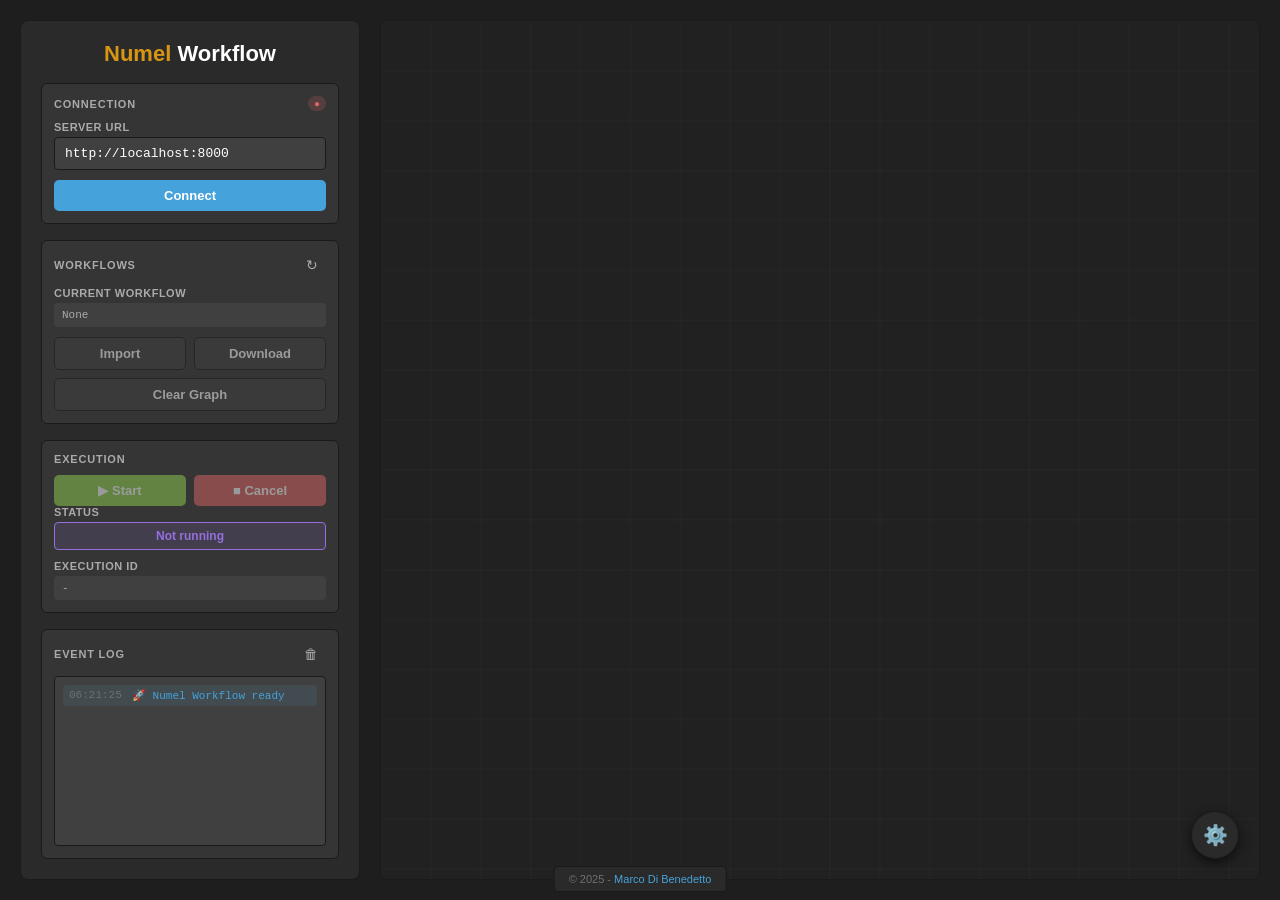
==== commit cd09f268: "mods." ====
--- a/web/index.html
+++ b/web/index.html
@@ -183,6 +183,7 @@
 		<script src="schemagraph/schemagraph-data-ext.js"></script>
 		<script src="schemagraph/schemagraph-preview-ext.js"></script>
 		<script src="schemagraph/schemagraph-workflow-ext.js"></script>
+		<script src="schemagraph/schemagraph-multislot-ui-ext.js"></script>
 
 		<script src="numel-workflow.js"></script>
 		<script src="numel-workflow-ui.js"></script>
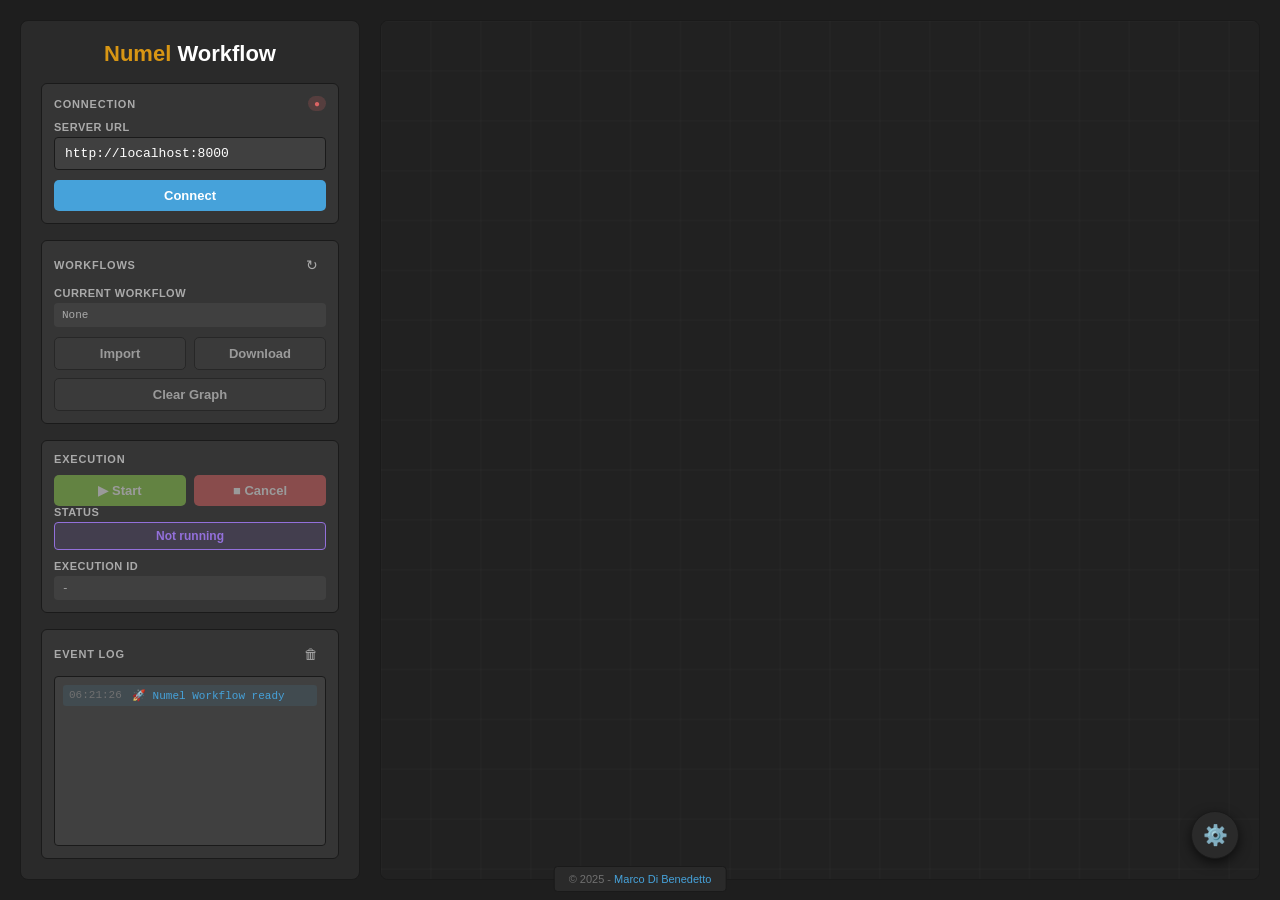
==== commit 0fa848f7: "mods." ====
--- a/web/index.html
+++ b/web/index.html
@@ -173,6 +173,8 @@
 		-->
 
 		<!-- Scripts -->
+		<script type="text/javascript" src="dist/agui-client.bundle.js"></script>
+
 		<script src="schemagraph/schemagraph.js"></script>
 		<script src="schemagraph/schemagraph-extensions-core.js"></script>
 		<script src="schemagraph/schemagraph-events-ext.js"></script>
@@ -185,6 +187,7 @@
 		<script src="schemagraph/schemagraph-workflow-ext.js"></script>
 		<script src="schemagraph/schemagraph-multislot-ui-ext.js"></script>
 
+		<script src="numel-agent-chat.js"></script>
 		<script src="numel-workflow.js"></script>
 		<script src="numel-workflow-ui.js"></script>
 	</body>
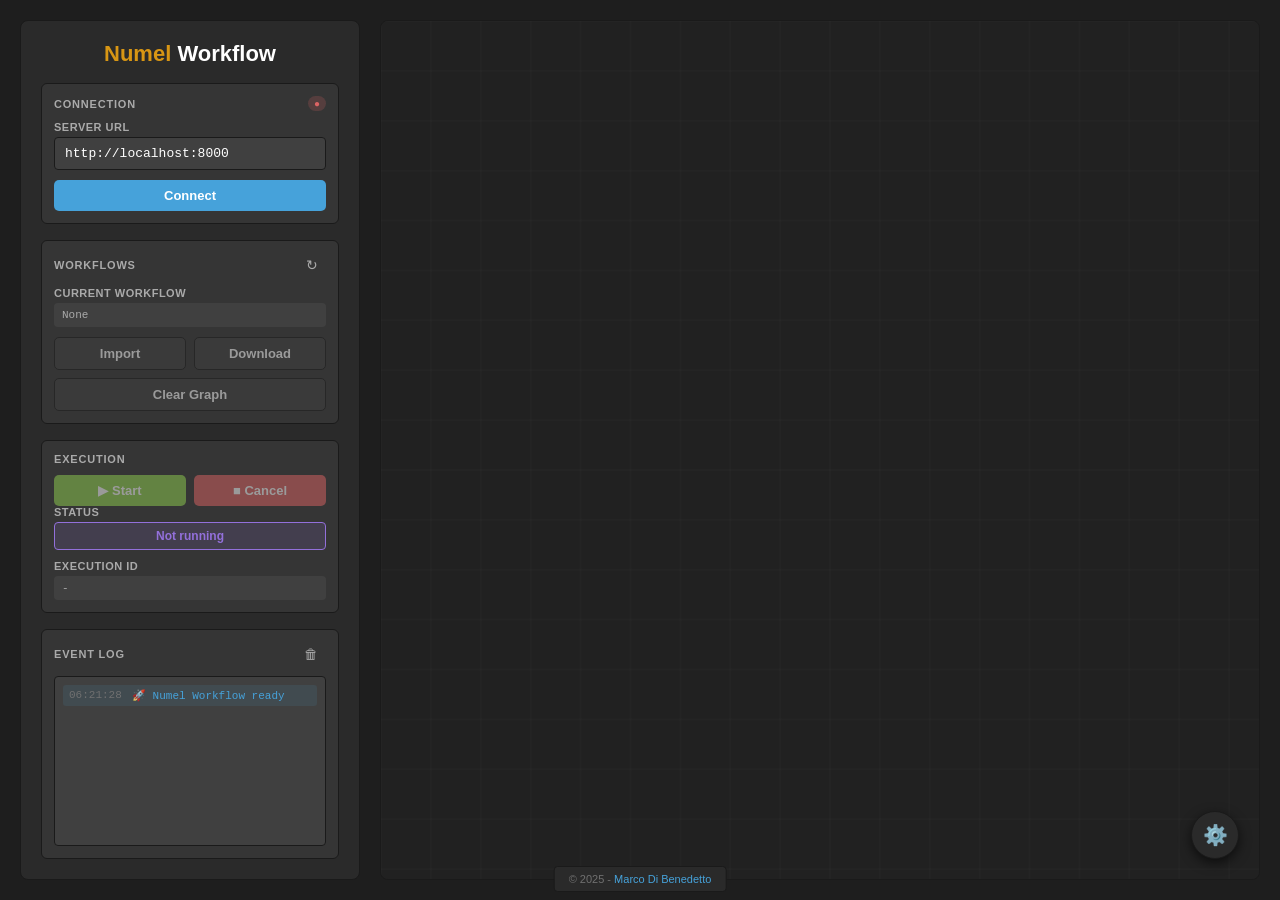
==== commit d4acb509: "added file upload." ====
--- a/web/index.html
+++ b/web/index.html
@@ -173,7 +173,7 @@
 		-->
 
 		<!-- Scripts -->
-		<script type="text/javascript" src="dist/agui-client.bundle.js"></script>
+		<script src="dist/agui-client.bundle.js"></script>
 
 		<script src="schemagraph/schemagraph.js"></script>
 		<script src="schemagraph/schemagraph-extensions-core.js"></script>
@@ -188,6 +188,7 @@
 		<script src="schemagraph/schemagraph-multislot-ui-ext.js"></script>
 
 		<script src="numel-agent-chat.js"></script>
+		<script src="numel-file-upload.js"></script>
 		<script src="numel-workflow.js"></script>
 		<script src="numel-workflow-ui.js"></script>
 	</body>
--- a/web/schemagraph/schemagraph-canvas.css
+++ b/web/schemagraph/schemagraph-canvas.css
@@ -15,6 +15,8 @@
   overflow: hidden;
   background: var(--sg-canvas-bg, #212121);
   border-radius: 6px;
+  position: relative;  /* Required for absolute children */
+  overflow: hidden;    /* Clips overlays at boundaries */
 }
 
 .sg-canvas-container canvas {
@@ -22,6 +24,8 @@
   cursor: default;
   width: 100%;
   height: 100%;
+  z-index: 1;
+  position: relative;
 }
 
 .sg-canvas-container canvas.connecting {
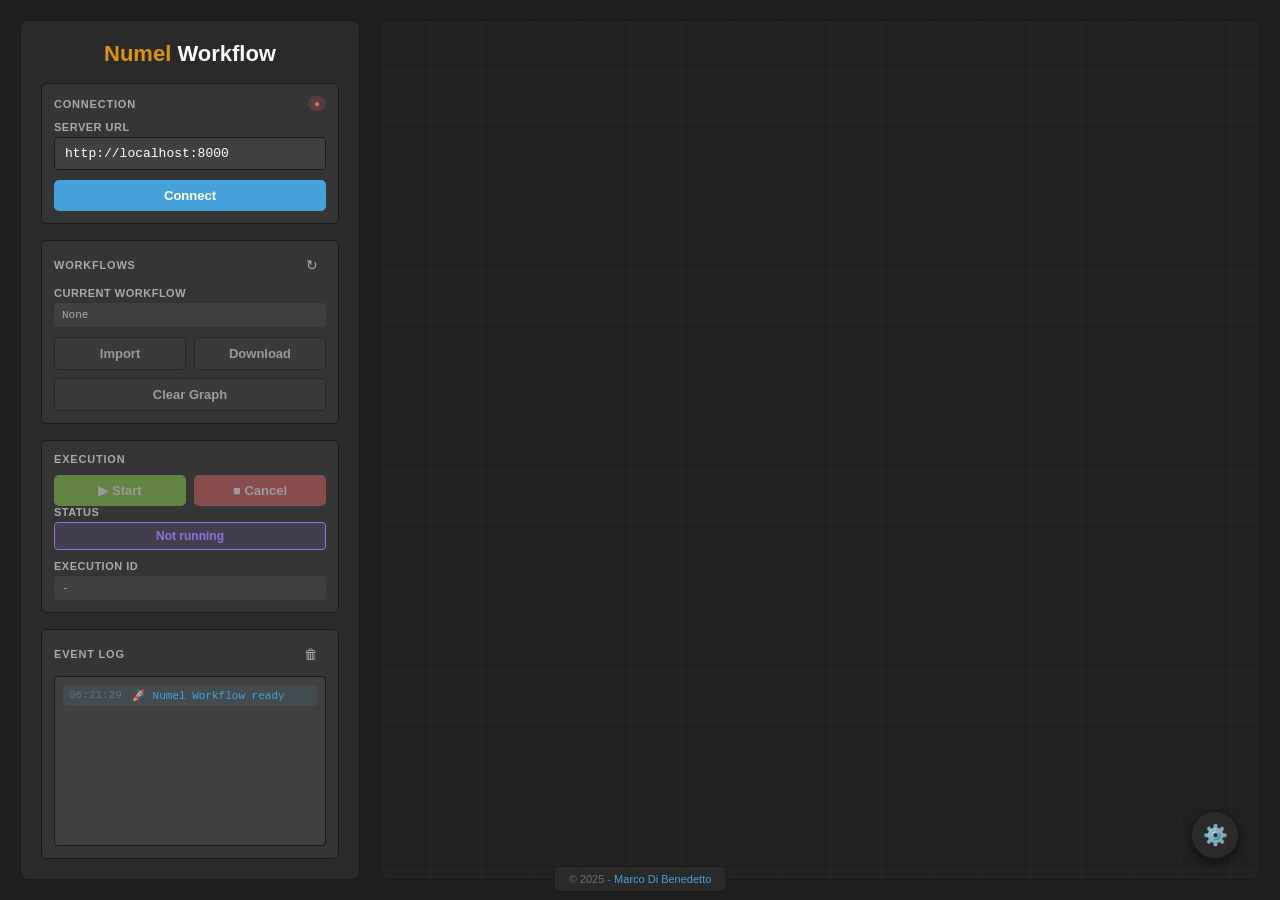
==== commit af6a6db9: "schemagraph unified attempt." ====
--- a/web/index.html
+++ b/web/index.html
@@ -175,8 +175,17 @@
 		<!-- Scripts -->
 		<script src="dist/agui-client.bundle.js"></script>
 
-		<script src="schemagraph/schemagraph.js"></script>
+		<!-- <script src="schemagraph/schemagraph.js"></script> -->
+
+		<script src="schemagraph/schemagraph-unified.js"></script>
+
+		<!--
 		<script src="schemagraph/schemagraph-extensions-core.js"></script>
+		<script src="schemagraph/schemagraph-workflow-ext.js"></script>
+		-->
+
+		<!--
+		<script src="schemagraph/schemagraph-enhanced-fields-ext.js"></script>
 		<script src="schemagraph/schemagraph-events-ext.js"></script>
 		<script src="schemagraph/schemagraph-interactive-ext.js"></script>
 		<script src="schemagraph/schemagraph-decorators-ext.js"></script>
@@ -184,8 +193,13 @@
 		<script src="schemagraph/schemagraph-media-preview-ext.js"></script>
 		<script src="schemagraph/schemagraph-data-ext.js"></script>
 		<script src="schemagraph/schemagraph-preview-ext.js"></script>
-		<script src="schemagraph/schemagraph-workflow-ext.js"></script>
 		<script src="schemagraph/schemagraph-multislot-ui-ext.js"></script>
+		-->
+
+		<script src="schemagraph/schemagraph-chat-ext.js"></script>
+		<script src="schemagraph/schemagraph-media-preview-ext.js"></script>
+		<script src="schemagraph/schemagraph-data-ext.js"></script>
+		<script src="schemagraph/schemagraph-preview-ext.js"></script>
 
 		<script src="numel-agent-chat.js"></script>
 		<script src="numel-file-upload.js"></script>
--- a/web/schemagraph/schemagraph-canvas.css
+++ b/web/schemagraph/schemagraph-canvas.css
@@ -579,9 +579,94 @@
 
 /* Locking */
 .sg-locked {
-	cursor: not-allowed !important;
+  cursor: not-allowed !important;
 }
 
 .sg-locked.dragging {
-	cursor: grabbing !important;
-}
+  cursor: grabbing !important;
+}
+
+
+/* Tooltip */
+.sg-tooltip {
+  position: fixed;
+  background: #1e1e2e;
+  color: #ffffff;
+  padding: 12px 16px;
+  border-radius: 8px;
+  font-size: 12px;
+  max-width: 300px;
+  min-width: 150px;
+  pointer-events: none;
+  z-index: 100000;
+  box-shadow: 0 8px 32px rgba(0,0,0,0.5);
+  border: 1px solid #404060;
+  display: none;
+  line-height: 1.4;
+}
+
+.sg-tooltip-field {
+  margin-bottom: 6px;
+}
+
+.sg-tooltip-field code {
+  background: rgba(100, 149, 237, 0.2);
+  color: #6495ed;
+  padding: 3px 8px;
+  border-radius: 4px;
+  font-family: 'Courier New', monospace;
+  font-size: 12px;
+  font-weight: bold;
+}
+
+.sg-tooltip-title {
+  font-weight: bold;
+  font-size: 13px;
+  color: #f5a623;
+  margin-bottom: 6px;
+}
+
+.sg-tooltip-desc {
+  color: #c0c0d0;
+  margin-bottom: 8px;
+  font-size: 11px;
+}
+
+.sg-tooltip-type {
+  font-family: 'Courier New', monospace;
+  font-size: 10px;
+  color: #50c878;
+  background: rgba(80, 200, 120, 0.1);
+  padding: 3px 8px;
+  border-radius: 4px;
+  display: inline-block;
+}
+
+.sg-tooltip-badge {
+  font-size: 9px;
+  color: #9370db;
+  background: rgba(147, 112, 219, 0.15);
+  padding: 2px 6px;
+  border-radius: 3px;
+  display: inline-block;
+  margin-left: 6px;
+}
+
+[data-theme="light"] .sg-tooltip {
+  background: #ffffff;
+  color: #333333;
+  border-color: #d0d0d0;
+  box-shadow: 0 8px 32px rgba(0,0,0,0.15);
+}
+
+[data-theme="light"] .sg-tooltip-field code {
+  background: rgba(100, 149, 237, 0.15);
+}
+
+[data-theme="light"] .sg-tooltip-title {
+  color: #d48806;
+}
+
+[data-theme="light"] .sg-tooltip-desc {
+  color: #555555;
+}
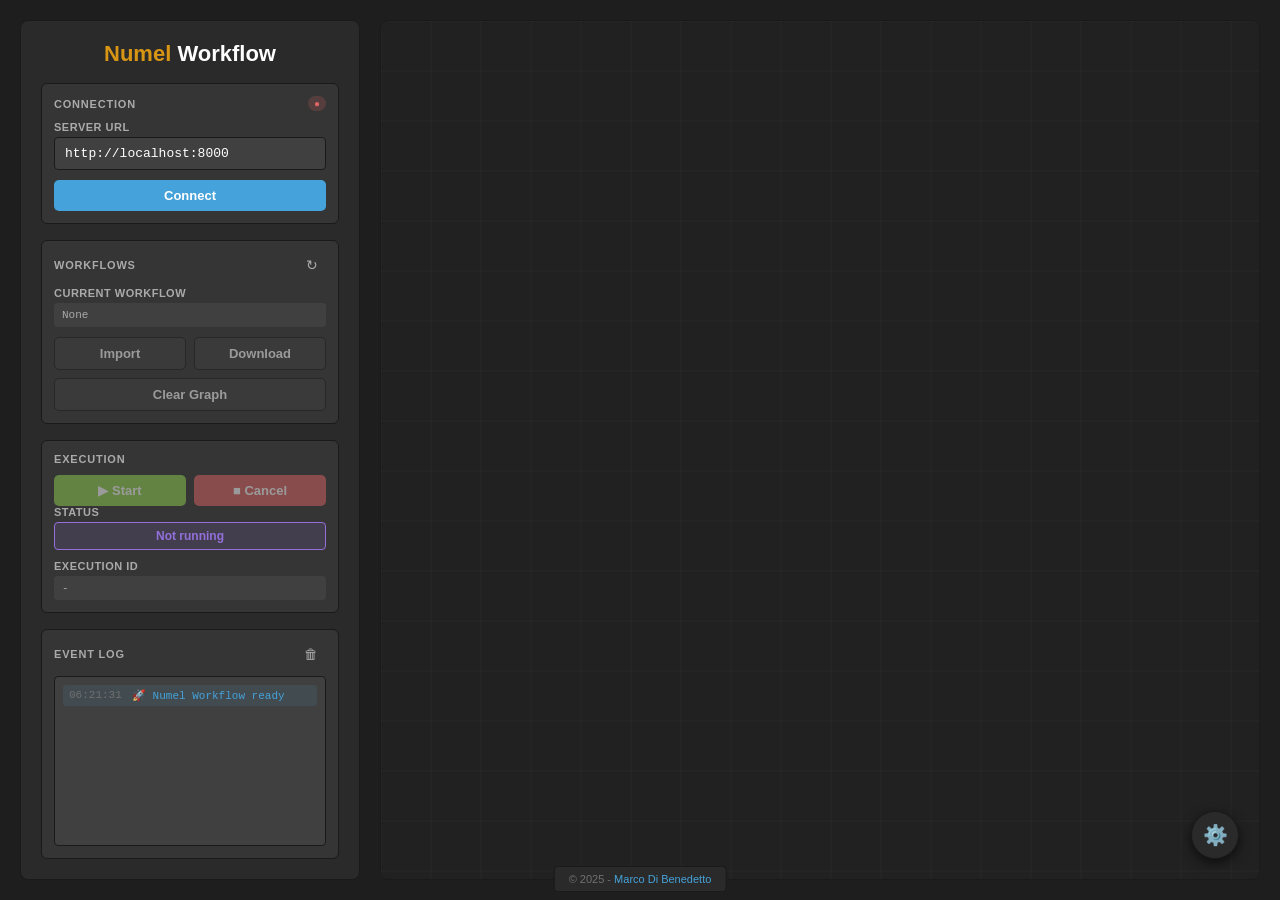
==== commit c00362a7: "mods." ====
--- a/web/index.html
+++ b/web/index.html
@@ -196,10 +196,12 @@
 		<script src="schemagraph/schemagraph-multislot-ui-ext.js"></script>
 		-->
 
+		<!--
 		<script src="schemagraph/schemagraph-chat-ext.js"></script>
 		<script src="schemagraph/schemagraph-media-preview-ext.js"></script>
 		<script src="schemagraph/schemagraph-data-ext.js"></script>
 		<script src="schemagraph/schemagraph-preview-ext.js"></script>
+		-->
 
 		<script src="numel-agent-chat.js"></script>
 		<script src="numel-file-upload.js"></script>
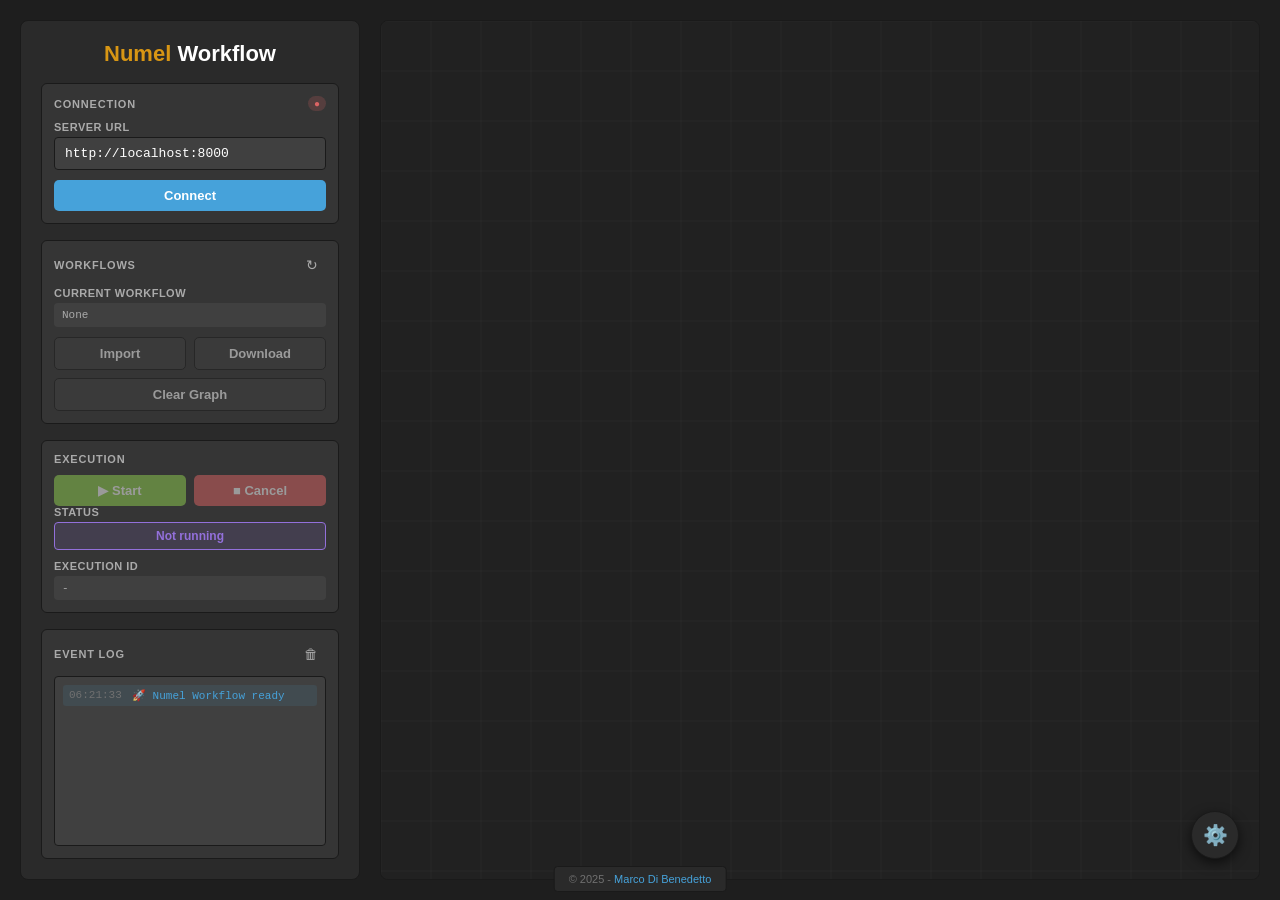
==== commit 07143614: "mods." ====
--- a/web/index.html
+++ b/web/index.html
@@ -201,10 +201,11 @@
 		<script src="schemagraph/schemagraph-media-preview-ext.js"></script>
 		<script src="schemagraph/schemagraph-data-ext.js"></script>
 		<script src="schemagraph/schemagraph-preview-ext.js"></script>
-		-->
 
 		<script src="numel-agent-chat.js"></script>
 		<script src="numel-file-upload.js"></script>
+		-->
+
 		<script src="numel-workflow.js"></script>
 		<script src="numel-workflow-ui.js"></script>
 	</body>
--- a/web/schemagraph/schemagraph-canvas.css
+++ b/web/schemagraph/schemagraph-canvas.css
@@ -92,6 +92,66 @@
   background: var(--sg-accent-red, #dc6464);
   color: var(--sg-text-primary, #ffffff);
   border-left-color: var(--sg-accent-red, #dc6464);
+}
+
+/* Add to schemagraph-canvas.css after existing .sg-context-menu styles */
+
+.sg-context-submenu-container {
+    position: relative;
+}
+
+.sg-context-submenu-container::after {
+    content: '';
+    position: absolute;
+    top: 0;
+    right: -10px;
+    width: 15px;
+    height: 100%;
+}
+
+.sg-context-submenu-trigger {
+    display: flex;
+    justify-content: space-between;
+    align-items: center;
+    padding: 6px 12px;
+    cursor: pointer;
+    color: var(--sg-text-secondary, #aaaaaa);
+}
+
+.sg-context-submenu-trigger:hover {
+    background: var(--sg-bg-tertiary, #353535);
+    color: var(--sg-text-primary, #ffffff);
+}
+
+.sg-context-submenu-trigger::after {
+    content: '▶';
+    font-size: 8px;
+    margin-left: 12px;
+}
+
+.sg-context-submenu {
+    position: absolute;
+    left: calc(100% - 5px);
+    top: -4px;
+    background: var(--sg-bg-secondary, #2a2a2a);
+    border: 1px solid var(--sg-border-color, #1a1a1a);
+    border-radius: 6px;
+    min-width: 150px;
+    max-height: 50vh;
+    overflow-y: auto;
+    box-shadow: 0 4px 16px rgba(0,0,0,0.4);
+    padding: 4px 0;
+    z-index: 10001;
+    display: none;
+}
+
+.sg-context-submenu-container:hover > .sg-context-submenu {
+    display: block;
+}
+
+.sg-context-submenu .sg-context-menu-item {
+    padding: 5px 10px;
+    font-size: 11px;
 }
 
 /* Node Input Overlay */
@@ -670,3 +730,90 @@
 [data-theme="light"] .sg-tooltip-desc {
   color: #555555;
 }
+
+
+
+
+
+
+
+
+
+
+/* Add this to schemagraph-canvas.css */
+
+/* Override context menu overflow to allow submenus to show */
+.sg-context-menu {
+    overflow: visible !important;
+}
+
+/* Submenu System */
+.sg-submenu-wrap {
+    position: relative;
+}
+
+.sg-submenu-trigger {
+    display: flex;
+    justify-content: space-between;
+    align-items: center;
+    padding: 6px 12px;
+    cursor: pointer;
+    color: var(--sg-text-secondary, #aaaaaa);
+    white-space: nowrap;
+}
+
+.sg-submenu-trigger:hover {
+    background: var(--sg-bg-tertiary, #353535);
+    color: var(--sg-text-primary, #ffffff);
+}
+
+.sg-submenu-trigger::after {
+    content: '▶';
+    font-size: 8px;
+    margin-left: 12px;
+    color: var(--sg-text-tertiary, #707070);
+}
+
+.sg-submenu-panel {
+    position: absolute;
+    left: 100%;
+    top: 0;
+    background: var(--sg-bg-secondary, #2a2a2a);
+    border: 1px solid var(--sg-border-color, #1a1a1a);
+    border-radius: 6px;
+    min-width: 150px;
+    box-shadow: 0 4px 16px rgba(0,0,0,0.5);
+    padding: 4px 0;
+    z-index: 10001;
+    display: none;
+}
+
+/* Branch panels contain nested submenus - must not clip them */
+.sg-submenu-panel.sg-submenu-branch {
+    overflow: visible;
+}
+
+/* Leaf panels are innermost - can scroll */
+.sg-submenu-panel.sg-submenu-leaf {
+    max-height: 60vh;
+    overflow-y: auto;
+}
+
+.sg-submenu-panel .sg-context-menu-item {
+    padding: 5px 12px;
+    font-size: 11px;
+}
+
+.sg-menu-icon {
+    margin-right: 6px;
+}
+
+.sg-menu-root {
+    font-weight: bold;
+    color: var(--sg-accent-orange, #d89614) !important;
+}
+
+/* Nested submenus */
+.sg-submenu-panel .sg-submenu-panel {
+    z-index: 10002;
+}
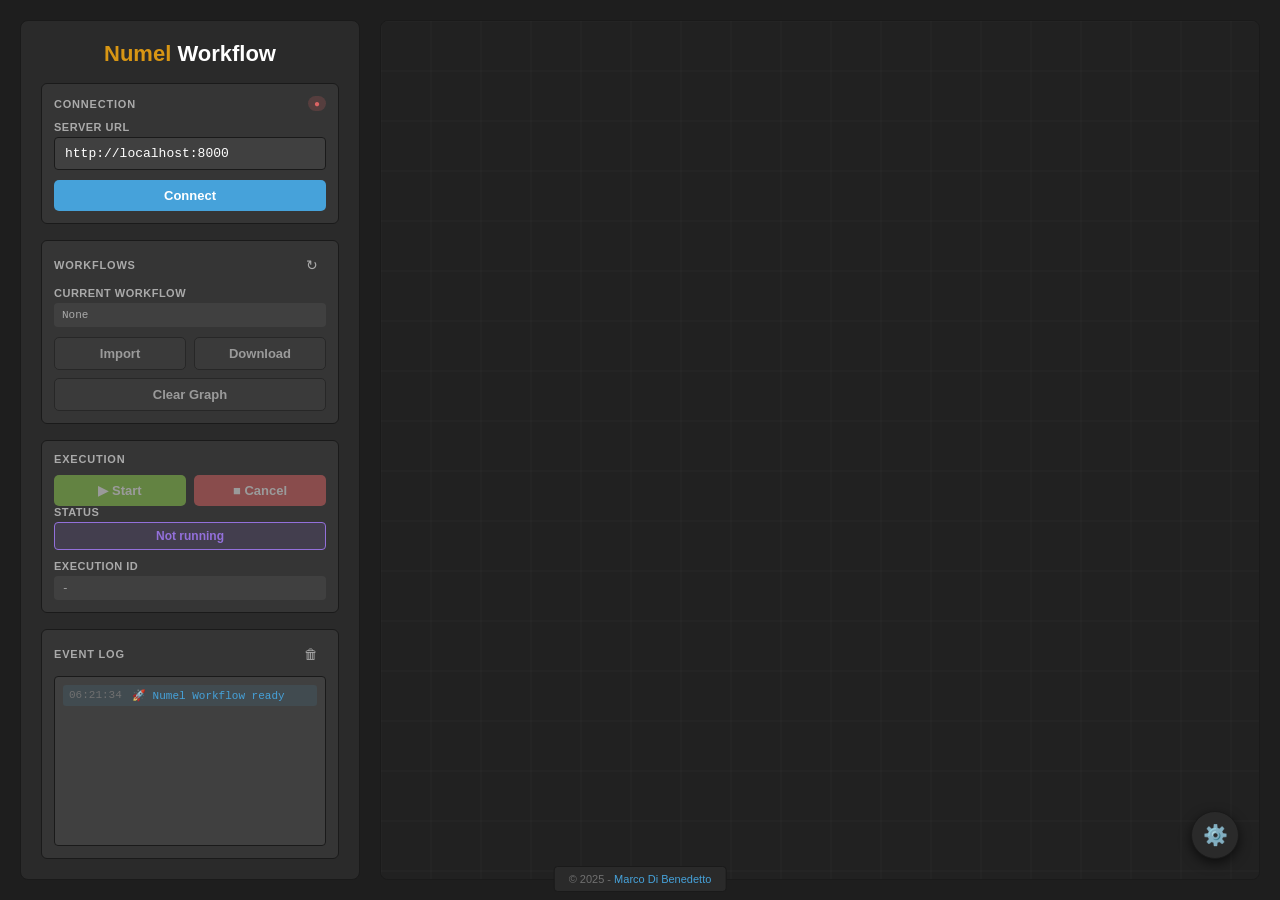
==== commit 646916dc: "mods." ====
--- a/web/index.html
+++ b/web/index.html
@@ -175,16 +175,10 @@
 		<!-- Scripts -->
 		<script src="dist/agui-client.bundle.js"></script>
 
-		<!-- <script src="schemagraph/schemagraph.js"></script> -->
-
-		<script src="schemagraph/schemagraph-unified.js"></script>
-
 		<!--
+		<script src="schemagraph/schemagraph.js"></script>
 		<script src="schemagraph/schemagraph-extensions-core.js"></script>
 		<script src="schemagraph/schemagraph-workflow-ext.js"></script>
-		-->
-
-		<!--
 		<script src="schemagraph/schemagraph-enhanced-fields-ext.js"></script>
 		<script src="schemagraph/schemagraph-events-ext.js"></script>
 		<script src="schemagraph/schemagraph-interactive-ext.js"></script>
@@ -196,12 +190,12 @@
 		<script src="schemagraph/schemagraph-multislot-ui-ext.js"></script>
 		-->
 
+		<script src="schemagraph/schemagraph-unified.js"></script>
+		<script src="schemagraph/schemagraph-media-preview-ext-v2.js"></script>
+		<script src="schemagraph/schemagraph-data-ext-v2.js"></script>
+		<script src="schemagraph/schemagraph-preview-ext-v2.js"></script>
+
 		<!--
-		<script src="schemagraph/schemagraph-chat-ext.js"></script>
-		<script src="schemagraph/schemagraph-media-preview-ext.js"></script>
-		<script src="schemagraph/schemagraph-data-ext.js"></script>
-		<script src="schemagraph/schemagraph-preview-ext.js"></script>
-
 		<script src="numel-agent-chat.js"></script>
 		<script src="numel-file-upload.js"></script>
 		-->
--- a/web/schemagraph/schemagraph-canvas.css
+++ b/web/schemagraph/schemagraph-canvas.css
@@ -740,80 +740,131 @@
 
 
 
-/* Add this to schemagraph-canvas.css */
-
 /* Override context menu overflow to allow submenus to show */
 .sg-context-menu {
-    overflow: visible !important;
-}
-
-/* Submenu System */
+  overflow: visible !important;
+}
+
+/* ========================================================================
+   SUBMENU SYSTEM
+   ======================================================================== */
+
 .sg-submenu-wrap {
-    position: relative;
+  position: relative;
 }
 
 .sg-submenu-trigger {
-    display: flex;
-    justify-content: space-between;
-    align-items: center;
-    padding: 6px 12px;
-    cursor: pointer;
-    color: var(--sg-text-secondary, #aaaaaa);
-    white-space: nowrap;
+  display: flex;
+  justify-content: space-between;
+  align-items: center;
+  padding: 6px 12px;
+  cursor: pointer;
+  color: var(--sg-text-secondary, #aaaaaa);
+  white-space: nowrap;
 }
 
 .sg-submenu-trigger:hover {
-    background: var(--sg-bg-tertiary, #353535);
-    color: var(--sg-text-primary, #ffffff);
+  background: var(--sg-bg-tertiary, #353535);
+  color: var(--sg-text-primary, #ffffff);
 }
 
 .sg-submenu-trigger::after {
-    content: '▶';
-    font-size: 8px;
-    margin-left: 12px;
-    color: var(--sg-text-tertiary, #707070);
+  content: '▶';
+  font-size: 8px;
+  margin-left: 12px;
+  color: var(--sg-text-tertiary, #707070);
 }
 
 .sg-submenu-panel {
-    position: absolute;
-    left: 100%;
-    top: 0;
-    background: var(--sg-bg-secondary, #2a2a2a);
-    border: 1px solid var(--sg-border-color, #1a1a1a);
-    border-radius: 6px;
-    min-width: 150px;
-    box-shadow: 0 4px 16px rgba(0,0,0,0.5);
-    padding: 4px 0;
-    z-index: 10001;
-    display: none;
+  position: absolute;
+  left: 100%;
+  top: 0;
+  background: var(--sg-bg-secondary, #2a2a2a);
+  border: 1px solid var(--sg-border-color, #1a1a1a);
+  border-radius: 6px;
+  min-width: 150px;
+  box-shadow: 0 4px 16px rgba(0,0,0,0.5);
+  padding: 4px 0;
+  z-index: 10001;
+  display: none;
 }
 
 /* Branch panels contain nested submenus - must not clip them */
 .sg-submenu-panel.sg-submenu-branch {
-    overflow: visible;
+  overflow: visible;
 }
 
 /* Leaf panels are innermost - can scroll */
 .sg-submenu-panel.sg-submenu-leaf {
-    max-height: 60vh;
-    overflow-y: auto;
+  max-height: 60vh;
+  overflow-y: auto;
 }
 
 .sg-submenu-panel .sg-context-menu-item {
-    padding: 5px 12px;
-    font-size: 11px;
+  padding: 5px 12px;
+  font-size: 11px;
 }
 
 .sg-menu-icon {
-    margin-right: 6px;
+  margin-right: 6px;
 }
 
 .sg-menu-root {
-    font-weight: bold;
-    color: var(--sg-accent-orange, #d89614) !important;
+  font-weight: bold;
+  color: var(--sg-accent-orange, #d89614) !important;
 }
 
 /* Nested submenus */
 .sg-submenu-panel .sg-submenu-panel {
-    z-index: 10002;
-}
+  z-index: 10002;
+}
+
+/* ========================================================================
+   COMPLETENESS VISUAL FEEDBACK
+   ======================================================================== */
+
+/* Completeness badge animation */
+@keyframes sg-pulse-warning {
+  0%, 100% { transform: scale(1); opacity: 1; }
+  50% { transform: scale(1.1); opacity: 0.8; }
+}
+
+.sg-completeness-badge-warning {
+  animation: sg-pulse-warning 2s ease-in-out infinite;
+}
+
+/* Tooltip additions for chain info */
+.sg-node-tooltip-chain-missing {
+  margin-top: 8px;
+  padding: 6px 8px;
+  background: rgba(220, 96, 104, 0.2);
+  border: 1px solid rgba(249, 80, 114, 0.3);
+  border-radius: 4px;
+  font-size: 10px;
+  color: var(--sg-accent-red, #dc6068);
+}
+
+/* Tooltip additions for chain info */
+.sg-node-tooltip-chain-warning {
+  margin-top: 8px;
+  padding: 6px 8px;
+  background: rgba(245, 166, 35, 0.15);
+  border: 1px solid rgba(245, 166, 35, 0.3);
+  border-radius: 4px;
+  font-size: 10px;
+  color: var(--sg-accent-orange, #f5a623);
+}
+
+.sg-node-tooltip-chain-ok {
+  margin-top: 8px;
+  padding: 6px 8px;
+  background: rgba(80, 200, 120, 0.15);
+  border: 1px solid rgba(80, 200, 120, 0.3);
+  border-radius: 4px;
+  font-size: 10px;
+  color: var(--sg-accent-green, #50c878);
+}
+
+/* ========================================================================
+   END OF FILE
+   ======================================================================== */
